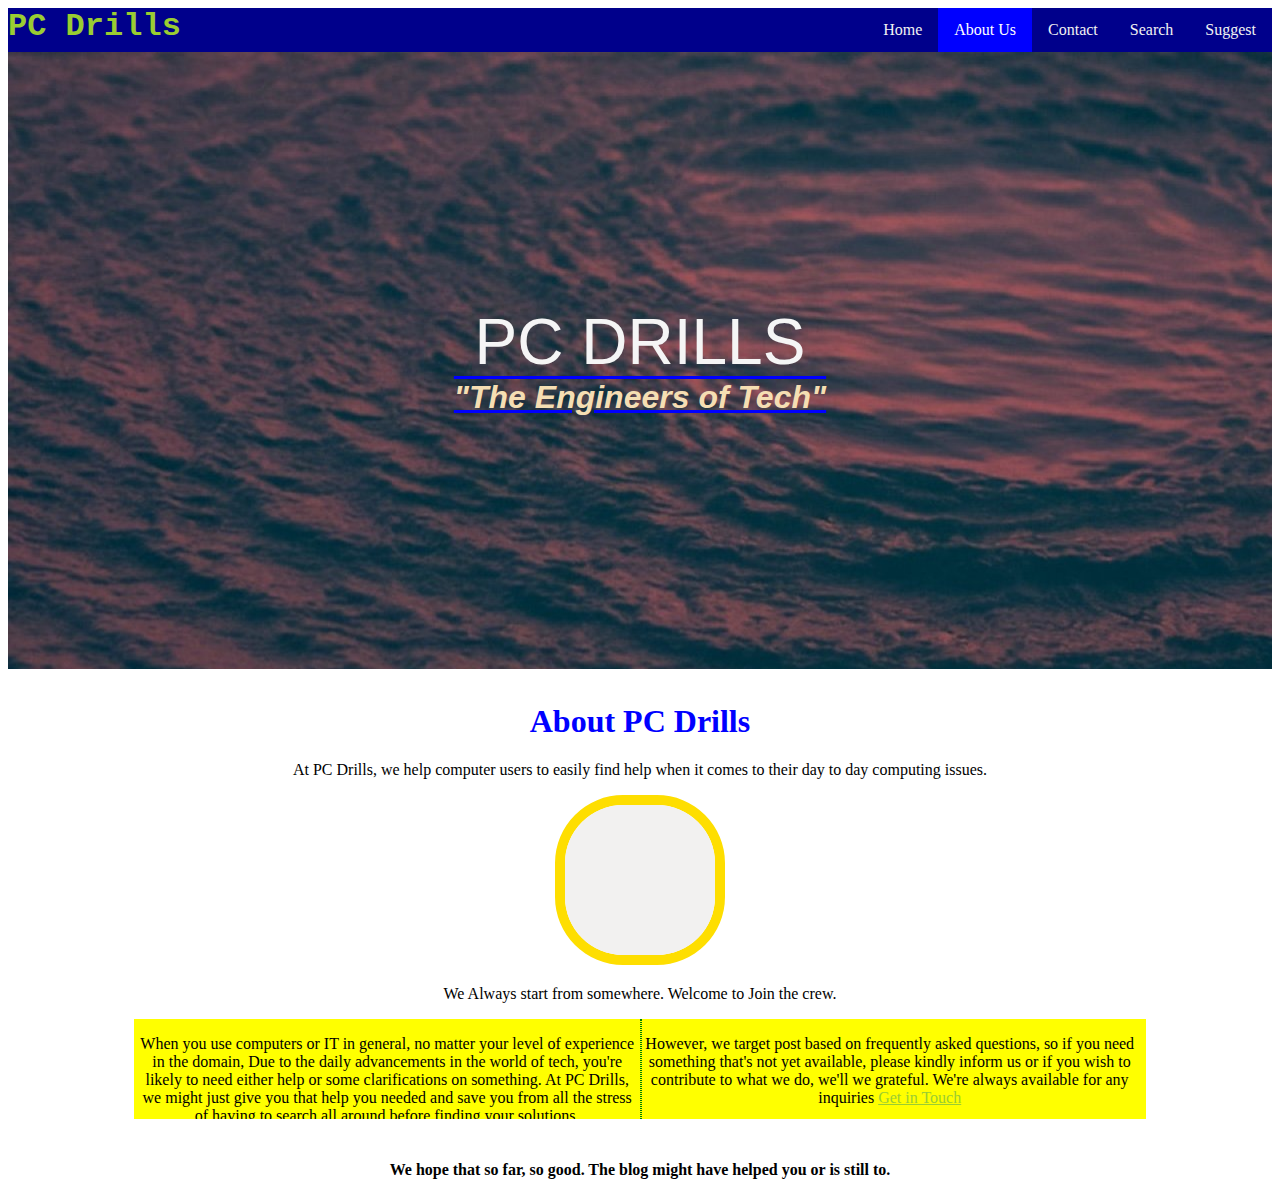
==== about.html @ 2363816a "Add files via upload" ====
<!DOCTYPE html>
<html lang="en">
<head>
    <meta charset="UTF-8">
    <meta http-equiv="X-UA-Compatible" content="IE=edge">
    <meta name="viewport" content="width=device-width, initial-scale=1.0">
    <title>Welcome To PC Drills</title>
    <link rel="stylesheet" href="./assets/css/topnav.css">
    <link rel="stylesheet" href="./assets/css/middlesection.css">
    <link rel="stylesheet" href="./assets/css/topsection.css">
</head>
<body>
    <div class="topnav">
        <span class="pcdrillsname">PC Drills</span>
        <div class="topnav-right">
            <a href="index.html">Home</a>
            <a class="active" href="about.html">About Us</a>
            <a href="contact.html">Contact</a>
            <a href="#search">Search</a>
            <a href="#Suggestions">Suggest</a>
        </div>
    </div>

    <div class="top-section">
        <span class="pcdrillst1">PC Drills</span> 
        <br/>
        <span class="theengineersoftech">"The Engineers of Tech"</span>
    </div>

    <div class="middle-section">
        <h1>About PC Drills</h1>
        <p>At PC Drills, we help computer users to easily find help when it comes to their day to day computing issues.</p>
            <div class="avatarandpic">
                <div class="profilepic">
                    <img src="./assets/img/myavartar.png" alt="my avartar">
                </div>
                <div class="welcomenote">
                    <blockquote>We Always start from somewhere. Welcome to Join the crew.</blockquote>
                </div>
            </div>
        <div class="fewwords">
            <div class="move-left"><p>When you use computers or IT in general, no matter your level of experience in the domain, Due to the daily advancements in the world of tech, you're likely to need either help or some clarifications on something. At PC Drills, we might just give you that help you needed and save you from all the stress of having to search all around before finding your solutions. </p></div>        
            <div class="move-right"> <p>However, we target post based on frequently asked questions, so if you need something that's not yet available, please kindly inform us or if you wish to contribute to what we do, we'll we grateful. We're always available for any inquiries <a href="mailto:pcdrillsofficial@gmail.com">Get in Touch</a></p> 
            <p>Nomatter your suggestions, we are happy to listen to them. Your own questions and suggestions might help someone else too.</p></div>
        </div>
        <h4>We hope that so far, so good. The blog might have helped you or is still to.</h4>
        
    </div>
</body>
</html>
---- assets/css/topnav.css ----
span.pcdrillsname{
    color: yellowgreen;
    font-weight: 900;
    font-size: xx-large;
    font-family: 'Courier New', Courier, monospace;
  }

  .topnav {
    /*overflow: hidden;*/
    overflow: auto;
    background-color: darkblue;
    /*background-color: #332;*/
  }
  
  .topnav a {
    float: left;
    color: #f1f2f2;
    text-align: center;
    padding: 13px 16px;
    text-decoration: none;
    font-size: 16px;
  }
  
  .topnav a:hover {
    background-color: lightblue;
    /*background-color: #ddd;*/
    color: black;
  }
  
  .topnav a.active {
    background-color: blue;
    color: white;
  }
  
  .topnav-right {
    float: right;
  }
---- assets/css/middlesection.css ----
.middle-section 
{
    padding-top: 1%;
    color: black;
    text-align: center;
    background-color: white;
    width: 80%;
    float: center;
    margin-left: 10%;
}
.middle-section a {
    color: yellowgreen;
}

span.email
{
    color: purple;
    background-color: seagreen;
}

.middle-section h1{
    color: blue;
}

.move-left
{   
    width: 50%;
    border-right: 1px dotted green;
    float: left;
    max-height: 100px;
    overflow: auto;
}
.move-right
{   
    overflow: auto;
    width: 49%;
    border-left: 1px dotted green;
    max-height: 100px;
}
h4
{
    padding-top: 2%;
}

.profilepic{
    margin: 1px;
}
.profilepic img
{
    /*border-radius: 10px solid green;
    background-image: url("../img/myavartar.png");*/
    height:150px;
    border: 10px solid #FEDE00; 
    border-radius: 40%;
}

.fewwords
{
    background-color: yellow;
}
---- assets/css/topsection.css ----
.top-section
{
    padding: 20%;
    margin: 0;
    background-repeat: no-repeat;
    background-size: auto;
    background-image: url("../img/img-5.jpg"); 
    text-align: center;
}
.pcdrillst1
{
    text-transform: uppercase;
    font-family: Arial, Helvetica, sans-serif;
    color: whitesmoke;
    font-size: 400%;
    
}
.theengineersoftech
{
    color: wheat;
    font-weight: bolder;
    font-size: 200%;
    font-style: italic;
    text-decoration-line: underline overline ;
    text-overflow: ellipsis;
    text-decoration-color: blue;
    font-family:'Franklin Gothic Medium', 'Arial Narrow', Arial, sans-serif;
}
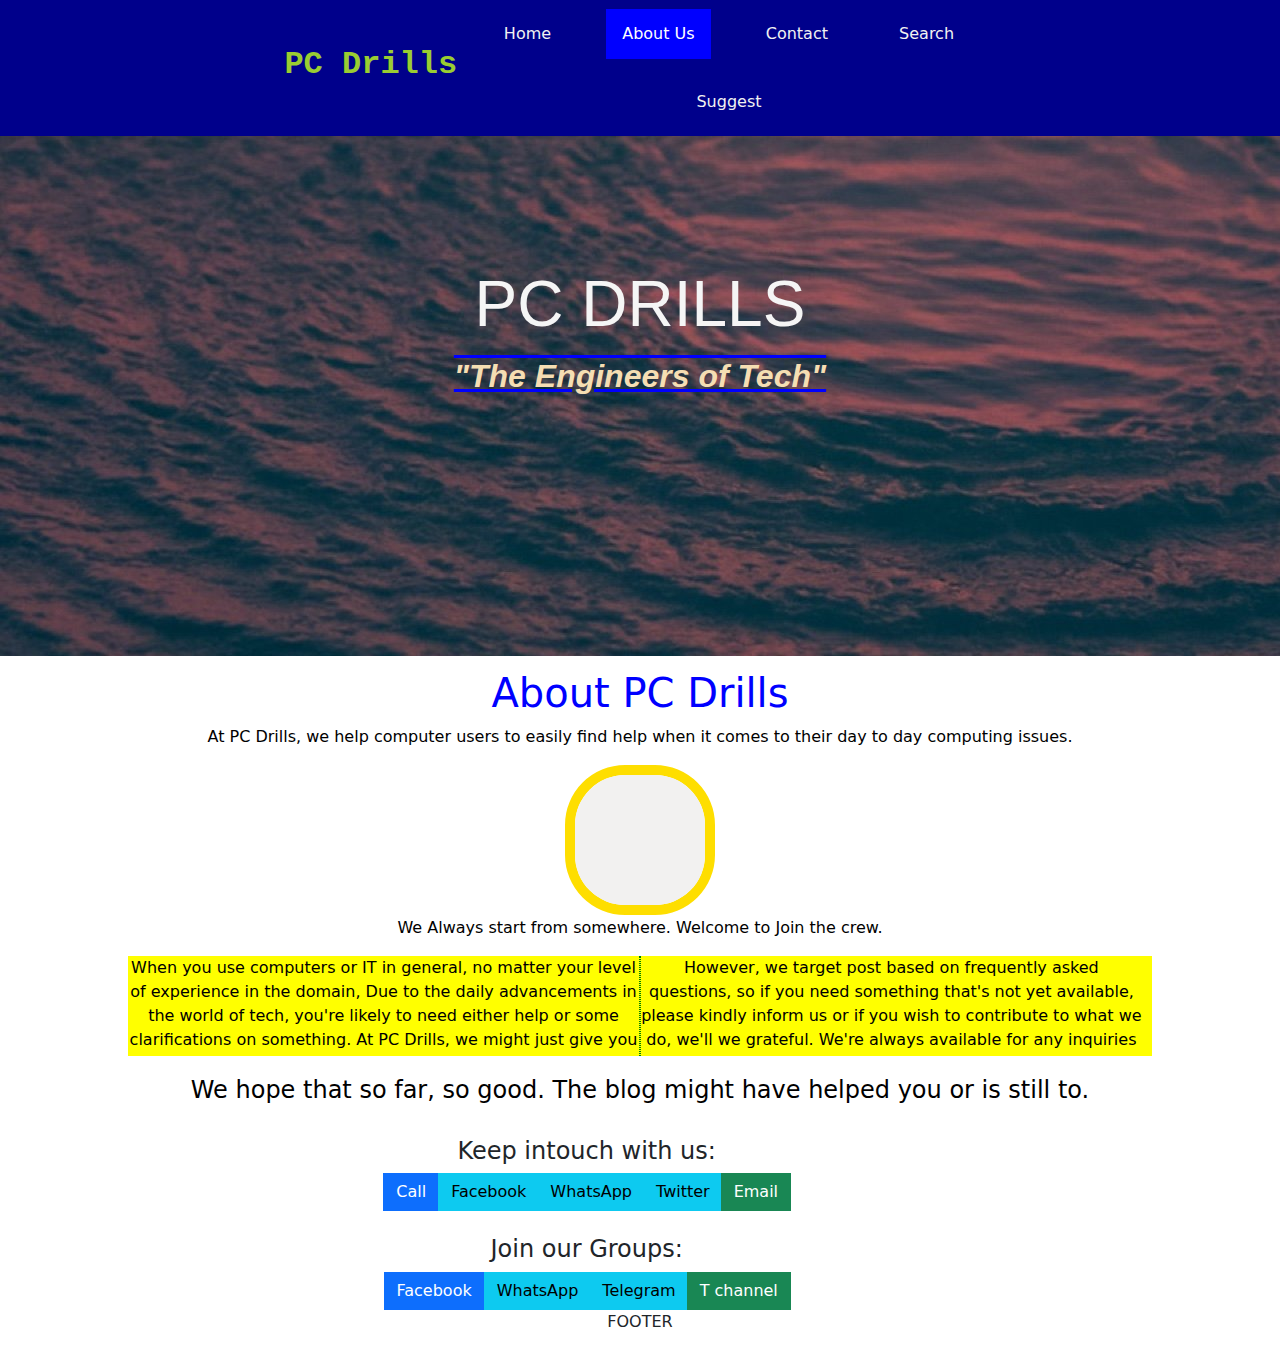
==== commit 40fea0b7: "Add files via upload" ====
--- a/about.html
+++ b/about.html
@@ -8,16 +8,61 @@
     <link rel="stylesheet" href="./assets/css/topnav.css">
     <link rel="stylesheet" href="./assets/css/middlesection.css">
     <link rel="stylesheet" href="./assets/css/topsection.css">
+    <link rel="stylesheet" href="./assets/css/footersection.css">
+    
+    <link rel="stylesheet" href="./assets/css1/topnav.css">
+    <link rel="stylesheet" href="./assets/css1/topsection.css">
+
+
+    <link rel="stylesheet" href="./assets/css/addemailStyle.css">
+    <link rel="stylesheet" href="./assets/css/bootstrap-grid.css">
+    <link rel="stylesheet" href="./assets/css/bootstrap-grid.min.css">
+    <link rel="stylesheet" href="./assets/css/bootstrap-grid.min.css.map">
+    <link rel="stylesheet" href="./assets/css/bootstrap-grid.rtl.css">
+    <link rel="stylesheet" href="./assets/css/bootstrap-grid.rtl.css.map">
+    <link rel="stylesheet" href="./assets/css/bootstrap-grid.rtl.min.css">
+    <link rel="stylesheet" href="./assets/css/bootstrap-grid.rtl.min.css.map">
+    <link rel="stylesheet" href="./assets/css/bootstrap-reboot.css">
+    <link rel="stylesheet" href="./assets/css/bootstrap-reboot.css.map">
+    <link rel="stylesheet" href="./assets/css/bootstrap-reboot.min.css">
+    <link rel="stylesheet" href="./assets/css/bootstrap-reboot.min.css.map">
+    <link rel="stylesheet" href="./assets/css/bootstrap-reboot.rtl.css">
+    <link rel="stylesheet" href="./assets/css/bootstrap-reboot.rtl.css.map">
+    <link rel="stylesheet" href="./assets/css/bootstrap-reboot.rtl.min.css">
+    <link rel="stylesheet" href="./assets/css/bootstrap-reboot.rtl.min.css.map">
+    <link rel="stylesheet" href="./assets/css/bootstrap-utilities.css">
+    <link rel="stylesheet" href="./assets/css/bootstrap-utilities.css.map">
+    <link rel="stylesheet" href="./assets/css/bootstrap-utilities.min.css">
+    <link rel="stylesheet" href="./assets/css/bootstrap-utilities.min.css.map">
+    <link rel="stylesheet" href="./assets/css/bootstrap-utilities.rtl.css">
+    <link rel="stylesheet" href="./assets/css/bootstrap-utilities.rtl.css.map">
+    <link rel="stylesheet" href="./assets/css/bootstrap-utilities.rtl.min.css">
+    <link rel="stylesheet" href="./assets/css/bootstrap-utilities.rtl.min.css.map">
+    <link rel="stylesheet" href="./assets/css/bootstrap.css">
+    <link rel="stylesheet" href="./assets/css/bootstrap.css.map">
+    <link rel="stylesheet" href="./assets/css/bootstrap.min.css">
+    <link rel="stylesheet" href="./assets/css/bootstrap.min.css.map">
+    <link rel="stylesheet" href="./assets/css/bootstrap.rtl.css">
+    <link rel="stylesheet" href="./assets/css/bootstrap.rtl.css.map">
+    <link rel="stylesheet" href="./assets/css/bootstrap.rtl.min.css">
+    <link rel="stylesheet" href="./assets/css/bootstrap.rtl.min.css.map">
+
 </head>
 <body>
+
     <div class="topnav">
         <span class="pcdrillsname">PC Drills</span>
-        <div class="topnav-right">
-            <a href="index.html">Home</a>
-            <a class="active" href="about.html">About Us</a>
-            <a href="contact.html">Contact</a>
-            <a href="#search">Search</a>
-            <a href="#Suggestions">Suggest</a>
+
+        <div class="btn-group col-md-5">            
+            <div class="btn-toolbar" role="toolbar">
+                <div class=" btn-group-lg topnav-right" role="group">
+                    <button class="btn btn-link"><a href="index.html">Home</a></button>
+                    <button class="btn btn-link"><a class="active" href="#about">About Us</a></button>
+                    <button class="btn btn-link"><a href="contact.html">Contact</a></button>
+                    <button class="btn btn-link"><a href="#search">Search</a></button>
+                    <button class="btn btn-link"><a href="#Suggestions">Suggest</a></button>
+                </div>
+            </div>
         </div>
     </div>
 
@@ -46,5 +91,33 @@
         <h4>We hope that so far, so good. The blog might have helped you or is still to.</h4>
         
     </div>
+
+    
+    <div class="col-xs-12 col-sm-11 col-sm-offset-1">
+        <h4>Keep intouch with us:</h4>
+        <div class="btn-group" role="group" aria-label="...">
+            
+            <a type="button" class="btn btn-primary" href="tel:+237690782562"> <i class="fa fa-phone"></i>Call</a>
+            <a type="button" class="btn btn-info" href="facebook.com/pcdrillsofficial"><i class="fa fa-facebook"></i> Facebook</a>
+            <a type="button" class="btn btn-info" ><i class="fa fa-whatsapp"></i> WhatsApp</a>
+            <a type="button" class="btn btn-info" href="twitter.com/pc_drills"><i class="fa fa-facebook"></i> Twitter</a>
+            <a type="button" class="btn btn-success" href="mailto:pcdrillsoffficial@gmail.com"><i class="fa fa-envelope-o"></i> Email</a>
+            
+        </div>
+    </div>
+    <div class="col-xs-12 col-sm-11 col-sm-offset-1">
+        <h4>Join our Groups:</h4>
+        <div class="btn-group" role="group" aria-label="...">
+            <a type="button" class="btn btn-primary" href="facebook.com/groups/computerproblemshandler"><i class="fa fa-facebook"></i> Facebook</a>
+            <a type="button" class="btn btn-info" href="https://chat.whatsapp.com/I9URL6DqJhzK5LNboOl4oW"><i class="fa fa-whatsapp"></i> WhatsApp</a>
+            <a type="button" class="btn btn-info" href="https://t.me/joinchat/VYuiAZ41hekTFKJj"><i class="fa fa-facebook"></i> Telegram</a>
+            <a type="button" class="btn btn-success" href="t.me/pcdrills"><i class="fa fa-envelope-o"></i> T channel</a>
+            
+        </div>
+    </div>
+    <div class="footer">
+        
+        <p>FOOTER</p>
+    </div>
 </body>
 </html>--- a/assets/css1/topnav.css
+++ b/assets/css1/topnav.css
@@ -0,0 +1,40 @@
+  
+  span.pcdrillsname{
+    color: yellowgreen;
+    font-weight: 900;
+    font-size: xx-large;
+    font-family: 'Courier New', Courier, monospace;
+  }
+
+  .topnav {
+    /*overflow: hidden;*/
+    left: 0;
+    top: 0;
+    width: 100%;
+    background-color: darkblue;
+    position: fixed;
+  }
+  
+  .topnav a {
+    float: left;
+    color: #f1f2f2;
+    text-align: center;
+    text-decoration: none;
+    font-size: 16px;
+  }
+  
+  .topnav a:hover {
+    background-color: lightblue;
+    /*background-color: #ddd;*/
+    color: black;
+  }
+  
+  .topnav a.active {
+    background-color: blue;
+    color: white;
+  }
+  
+  .topnav-right {
+    float: right;
+  }
+
--- a/assets/css1/topsection.css
+++ b/assets/css1/topsection.css
@@ -0,0 +1,29 @@
+
+.top-section
+{
+    padding: 20%;
+    margin: 0;
+    background-repeat: no-repeat;
+    background-size: auto;
+    background-image: url("../img/img-5.jpg"); 
+    text-align: center;
+}
+.pcdrillst1
+{
+    text-transform: uppercase;
+    font-family: Arial, Helvetica, sans-serif;
+    color: whitesmoke;
+    font-size: 400%;
+    
+}
+.theengineersoftech
+{
+    color: wheat;
+    font-weight: bolder;
+    font-size: 200%;
+    font-style: italic;
+    text-decoration-line: underline overline ;
+    text-overflow: ellipsis;
+    text-decoration-color: blue;
+    font-family:'Franklin Gothic Medium', 'Arial Narrow', Arial, sans-serif;
+}--- a/assets/css/addemailStyle.css
+++ b/assets/css/addemailStyle.css
@@ -0,0 +1,4 @@
+body
+{
+    text-align: center;
+}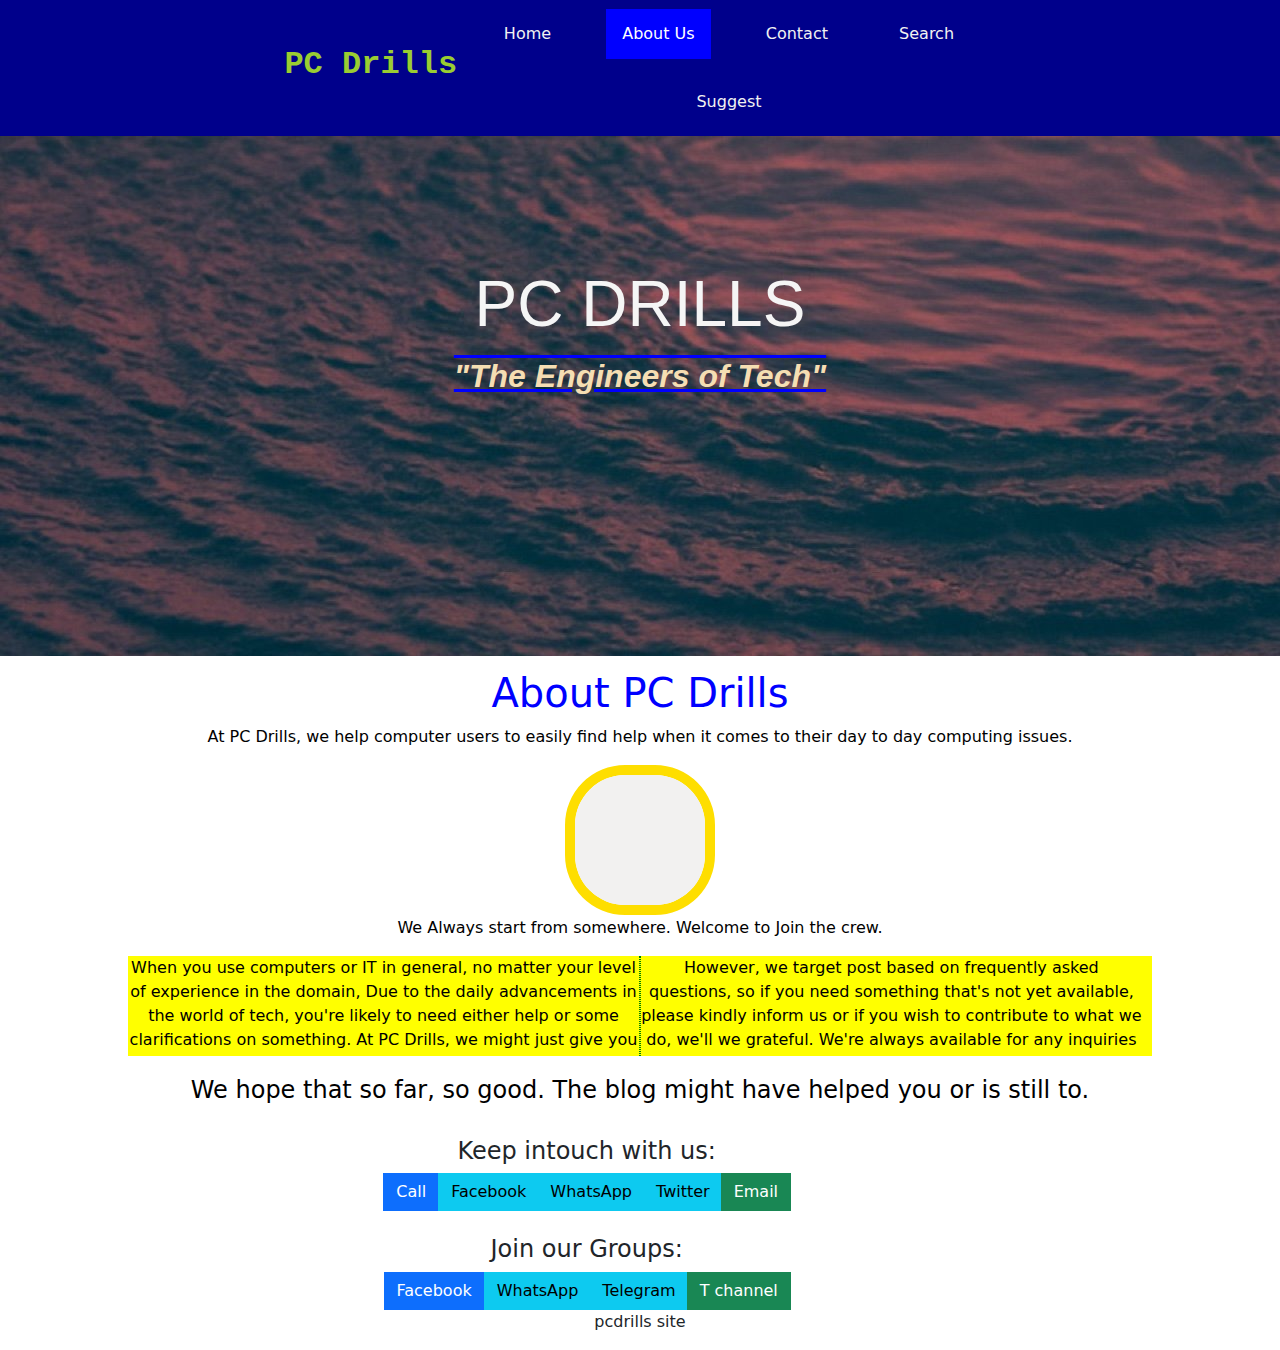
==== commit 43d171d1: "Add files via upload" ====
--- a/about.html
+++ b/about.html
@@ -12,6 +12,7 @@
     
     <link rel="stylesheet" href="./assets/css1/topnav.css">
     <link rel="stylesheet" href="./assets/css1/topsection.css">
+    <link rel="stylesheet" href="./assets/css1/profilepic.css">
 
 
     <link rel="stylesheet" href="./assets/css/addemailStyle.css">
@@ -93,7 +94,7 @@
     </div>
 
     
-    <div class="col-xs-12 col-sm-11 col-sm-offset-1">
+    <div class="co<p>FOOTER</p>l-xs-12 col-sm-11 col-sm-offset-1">
         <h4>Keep intouch with us:</h4>
         <div class="btn-group" role="group" aria-label="...">
             
@@ -117,7 +118,7 @@
     </div>
     <div class="footer">
         
-        <p>FOOTER</p>
+        <p>pcdrills site</p>
     </div>
 </body>
 </html>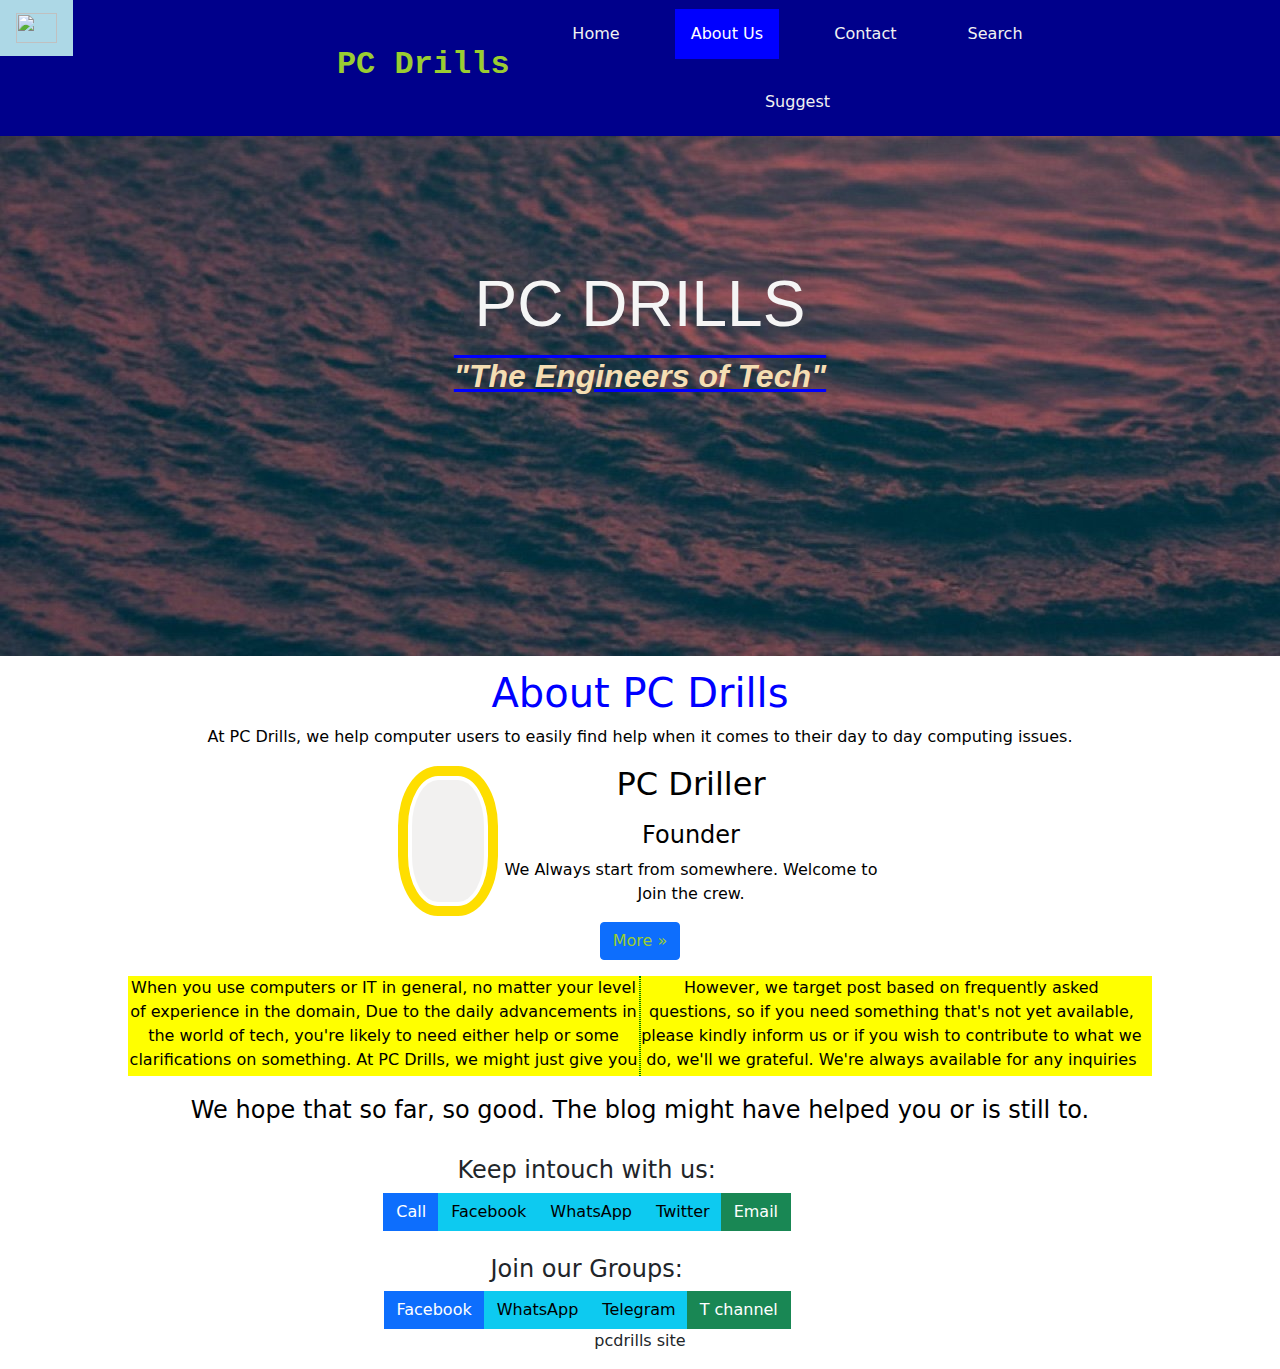
==== commit 1db3e7d8: "Add files via upload" ====
--- a/about.html
+++ b/about.html
@@ -52,8 +52,17 @@
 <body>
 
     <div class="topnav">
-        <span class="pcdrillsname">PC Drills</span>
-
+        <span class="navbar-brand">
+            <a href="#">
+                <img src="./assets/img/logo.png" alt="" height="30" width="41" class="img-responsive">
+            </a>
+        </span>
+        <span class="navbar-brand pcdrillsname">PC Drills</span>
+        
+      <!-- <div 
+            class="col-xs-12 col-sm-2">
+            <img src="./assets/img/myavartar.png" class="img-responsive">
+        </div>--> 
         <div class="btn-group col-md-5">            
             <div class="btn-toolbar" role="toolbar">
                 <div class=" btn-group-lg topnav-right" role="group">
@@ -76,14 +85,35 @@
     <div class="middle-section">
         <h1>About PC Drills</h1>
         <p>At PC Drills, we help computer users to easily find help when it comes to their day to day computing issues.</p>
-            <div class="avatarandpic">
+        <!--    
+        <div class="avatarandpic">
                 <div class="profilepic">
                     <img src="./assets/img/myavartar.png" alt="my avartar">
                 </div>
-                <div class="welcomenote">
-                    <blockquote>We Always start from somewhere. Welcome to Join the crew.</blockquote>
+            </div>
+        -->
+            <div style="display: inline-block;">
+                <div class="media">
+                    <span style="float: left; padding: 0px;">
+                    <div class="media-left media-middle profilepic">
+                        <a href="#">
+                            <img src="./assets/img/myavartar.png" width="100" alt="creator" class="media-object img-thumbnail">
+                        </a>
+                    </div>
+                    </span>
+                    <span">
+                    <div class="media-body">
+                        <h2 class="media-heading media-right"> PC Driller </h2>
+                        <h4>Founder</h4>
+                            <p>We Always start from somewhere. Welcome to Join the crew.</p>
+                            <p><a href="#" class="btn btn-primary btn-xs">More &raquo;</a></p>
+                    </div>
+                </span>
+                    
                 </div>
+                
             </div>
+
         <div class="fewwords">
             <div class="move-left"><p>When you use computers or IT in general, no matter your level of experience in the domain, Due to the daily advancements in the world of tech, you're likely to need either help or some clarifications on something. At PC Drills, we might just give you that help you needed and save you from all the stress of having to search all around before finding your solutions. </p></div>        
             <div class="move-right"> <p>However, we target post based on frequently asked questions, so if you need something that's not yet available, please kindly inform us or if you wish to contribute to what we do, we'll we grateful. We're always available for any inquiries <a href="mailto:pcdrillsofficial@gmail.com">Get in Touch</a></p> 
--- a/assets/css1/topnav.css
+++ b/assets/css1/topnav.css
@@ -12,7 +12,7 @@
     top: 0;
     width: 100%;
     background-color: darkblue;
-    position: fixed;
+    position: absolute;
   }
   
   .topnav a {
@@ -25,16 +25,9 @@
   
   .topnav a:hover {
     background-color: lightblue;
-    /*background-color: #ddd;*/
-    color: black;
   }
   
   .topnav a.active {
     background-color: blue;
     color: white;
   }
-  
-  .topnav-right {
-    float: right;
-  }
-
--- a/assets/css1/topsection.css
+++ b/assets/css1/topsection.css
@@ -5,6 +5,7 @@
     margin: 0;
     background-repeat: no-repeat;
     background-size: auto;
+    position: static;
     background-image: url("../img/img-5.jpg"); 
     text-align: center;
 }
--- a/assets/css1/profilepic.css
+++ b/assets/css1/profilepic.css
@@ -0,0 +1,8 @@
+.profilepic img
+{
+    /*border-radius: 10px solid green;
+    background-image: url("../img/myavartar.png");*/
+    height:150px;
+    border: 10px solid #FEDE00; 
+    border-radius: 40%;
+}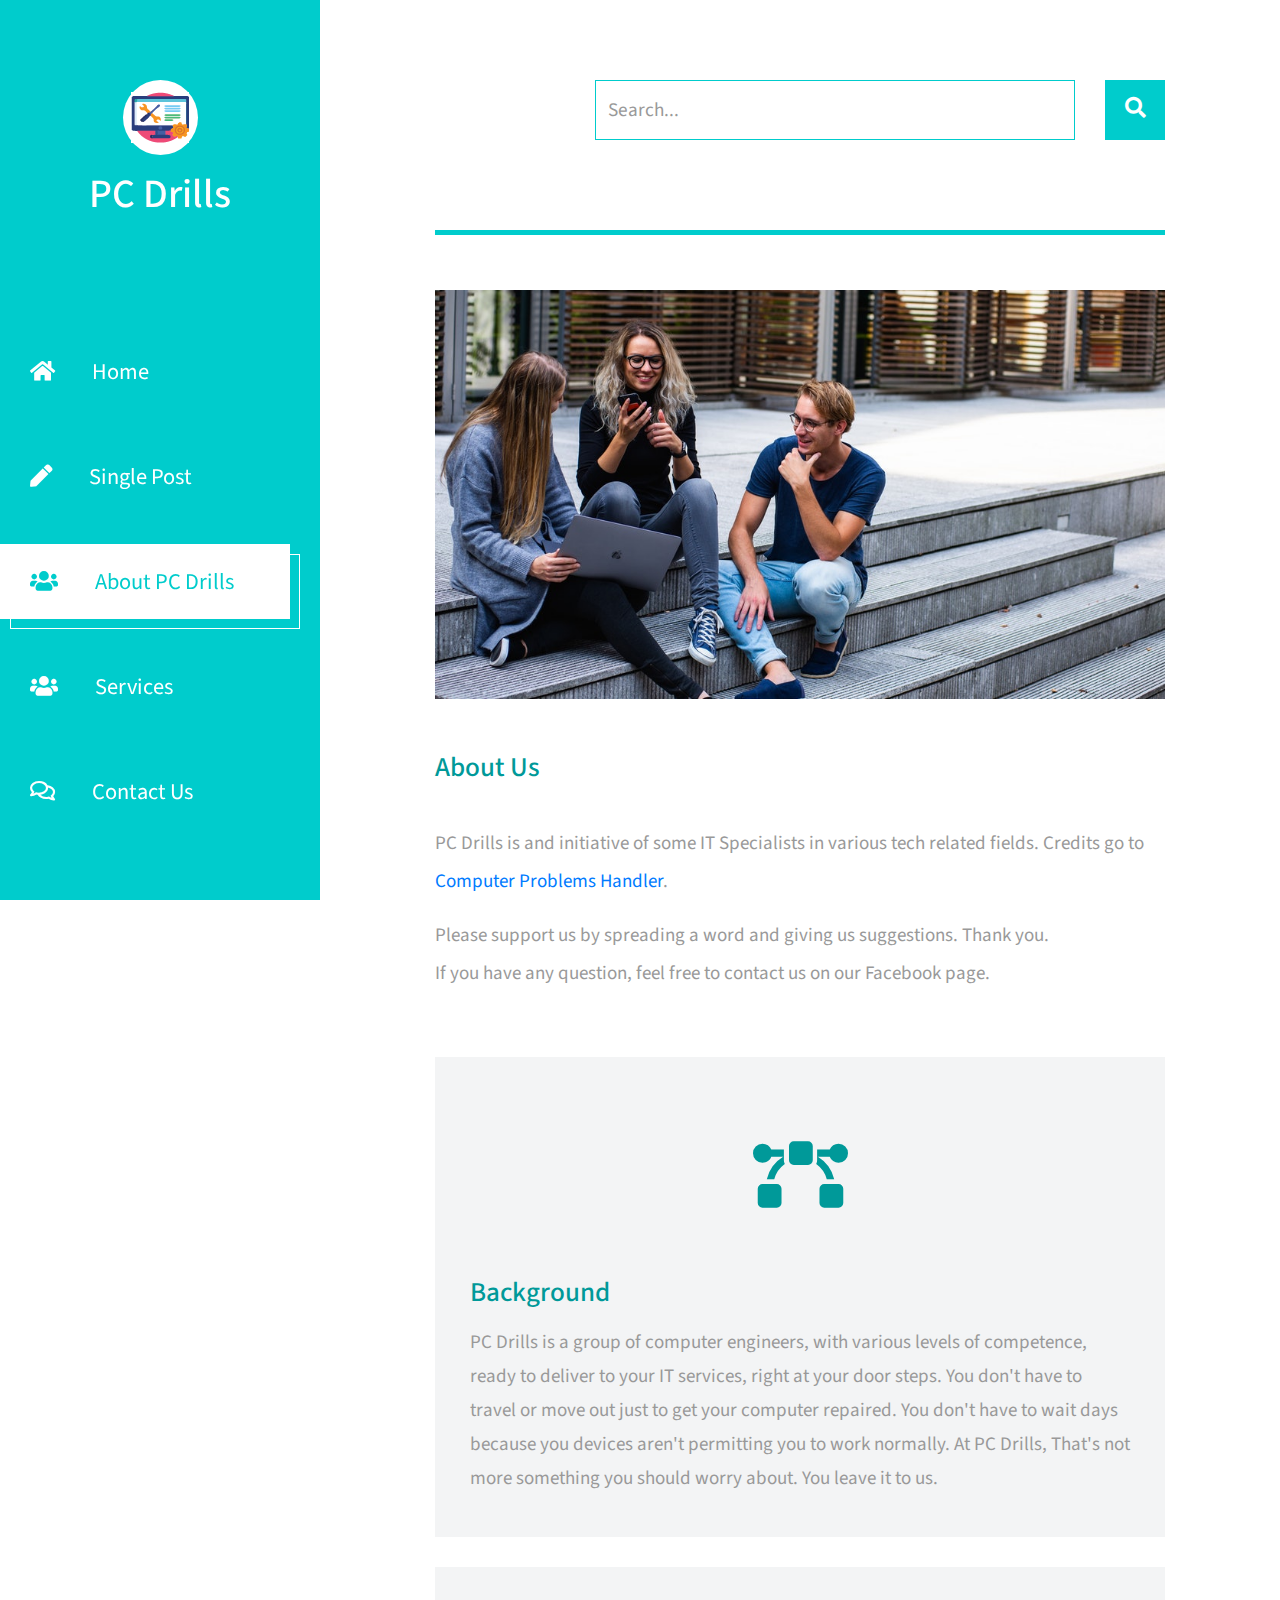
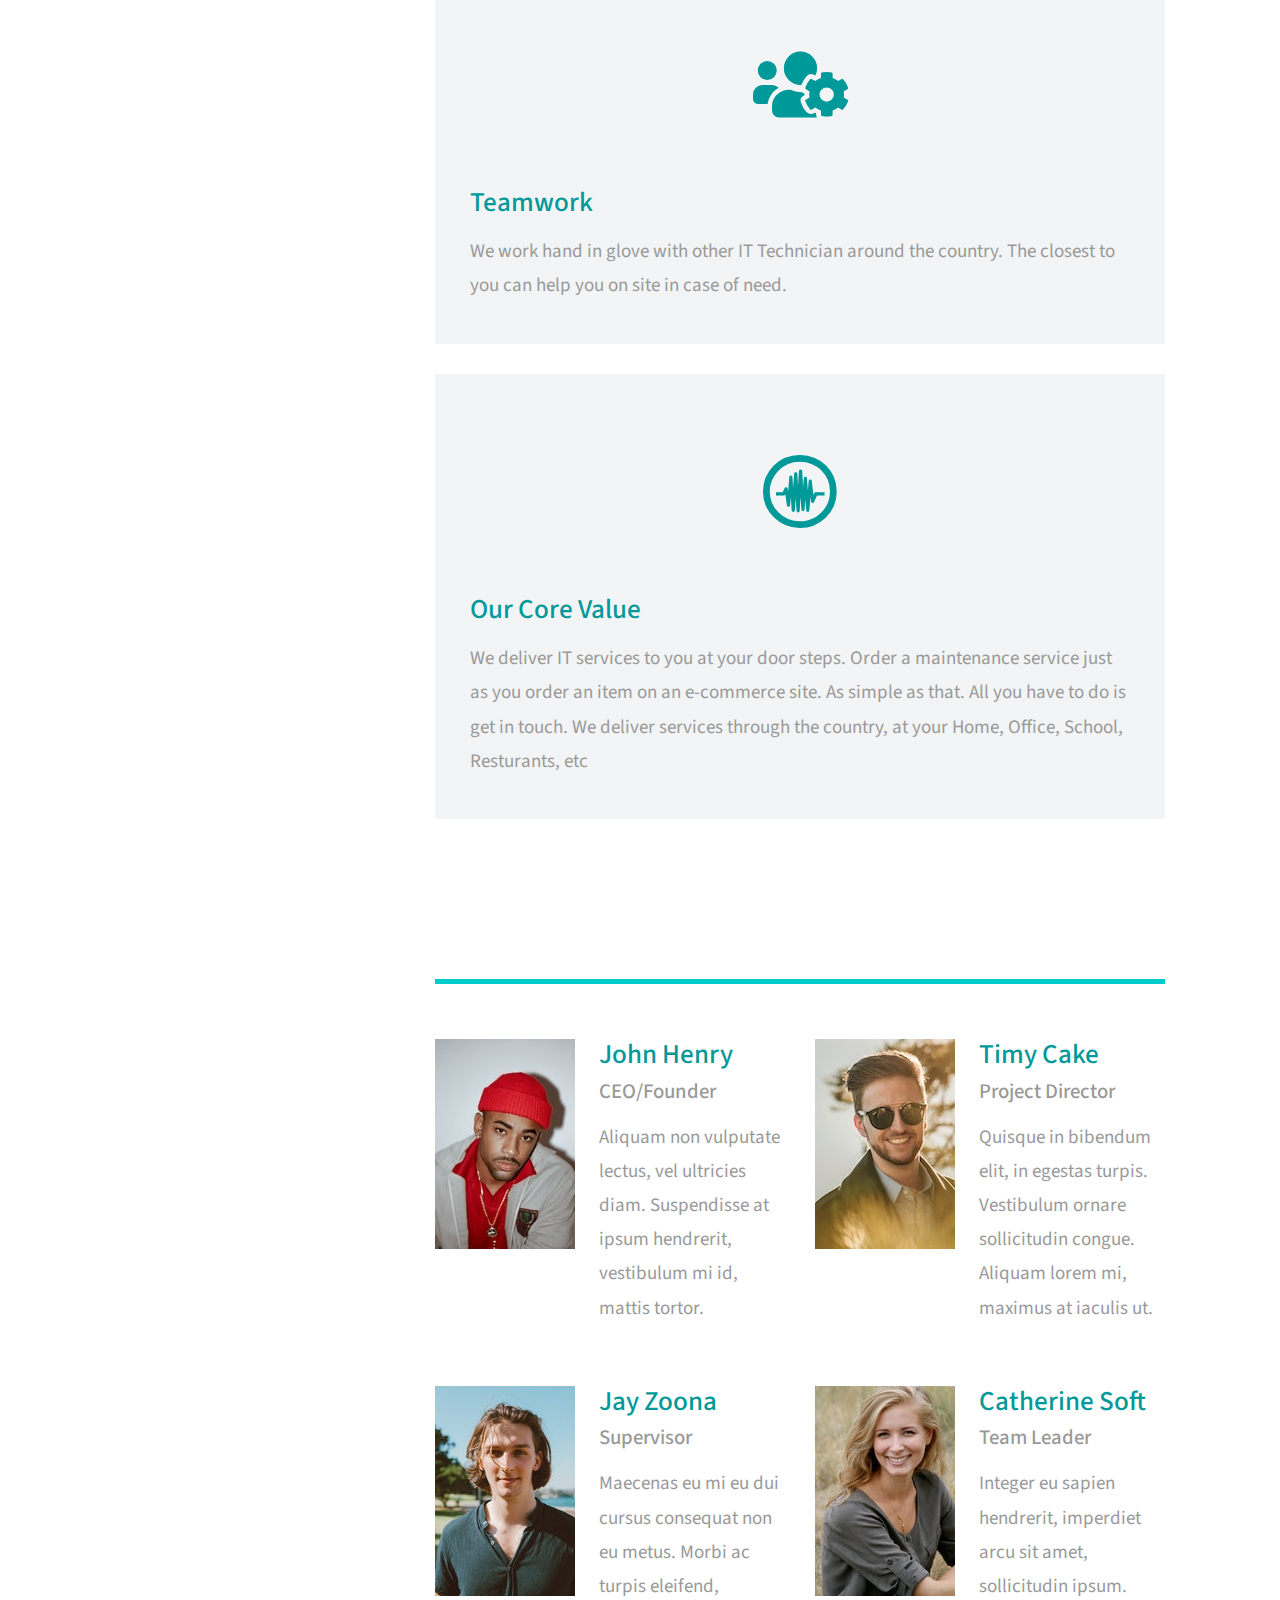
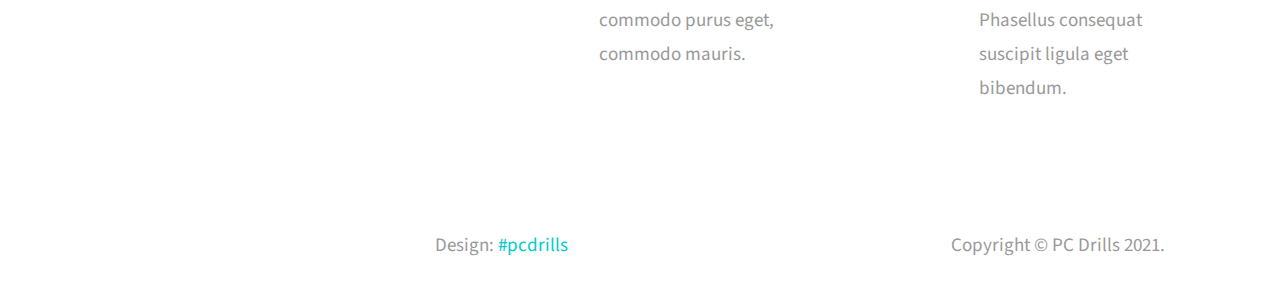
==== commit 0924172f: "Add files via upload" ====
--- a/about.html
+++ b/about.html
@@ -1,154 +1,219 @@
-<!DOCTYPE html>
-<html lang="en">
-<head>
-    <meta charset="UTF-8">
-    <meta http-equiv="X-UA-Compatible" content="IE=edge">
-    <meta name="viewport" content="width=device-width, initial-scale=1.0">
-    <title>Welcome To PC Drills</title>
-    <link rel="stylesheet" href="./assets/css/topnav.css">
-    <link rel="stylesheet" href="./assets/css/middlesection.css">
-    <link rel="stylesheet" href="./assets/css/topsection.css">
-    <link rel="stylesheet" href="./assets/css/footersection.css">
-    
-    <link rel="stylesheet" href="./assets/css1/topnav.css">
-    <link rel="stylesheet" href="./assets/css1/topsection.css">
-    <link rel="stylesheet" href="./assets/css1/profilepic.css">
-
-
-    <link rel="stylesheet" href="./assets/css/addemailStyle.css">
-    <link rel="stylesheet" href="./assets/css/bootstrap-grid.css">
-    <link rel="stylesheet" href="./assets/css/bootstrap-grid.min.css">
-    <link rel="stylesheet" href="./assets/css/bootstrap-grid.min.css.map">
-    <link rel="stylesheet" href="./assets/css/bootstrap-grid.rtl.css">
-    <link rel="stylesheet" href="./assets/css/bootstrap-grid.rtl.css.map">
-    <link rel="stylesheet" href="./assets/css/bootstrap-grid.rtl.min.css">
-    <link rel="stylesheet" href="./assets/css/bootstrap-grid.rtl.min.css.map">
-    <link rel="stylesheet" href="./assets/css/bootstrap-reboot.css">
-    <link rel="stylesheet" href="./assets/css/bootstrap-reboot.css.map">
-    <link rel="stylesheet" href="./assets/css/bootstrap-reboot.min.css">
-    <link rel="stylesheet" href="./assets/css/bootstrap-reboot.min.css.map">
-    <link rel="stylesheet" href="./assets/css/bootstrap-reboot.rtl.css">
-    <link rel="stylesheet" href="./assets/css/bootstrap-reboot.rtl.css.map">
-    <link rel="stylesheet" href="./assets/css/bootstrap-reboot.rtl.min.css">
-    <link rel="stylesheet" href="./assets/css/bootstrap-reboot.rtl.min.css.map">
-    <link rel="stylesheet" href="./assets/css/bootstrap-utilities.css">
-    <link rel="stylesheet" href="./assets/css/bootstrap-utilities.css.map">
-    <link rel="stylesheet" href="./assets/css/bootstrap-utilities.min.css">
-    <link rel="stylesheet" href="./assets/css/bootstrap-utilities.min.css.map">
-    <link rel="stylesheet" href="./assets/css/bootstrap-utilities.rtl.css">
-    <link rel="stylesheet" href="./assets/css/bootstrap-utilities.rtl.css.map">
-    <link rel="stylesheet" href="./assets/css/bootstrap-utilities.rtl.min.css">
-    <link rel="stylesheet" href="./assets/css/bootstrap-utilities.rtl.min.css.map">
-    <link rel="stylesheet" href="./assets/css/bootstrap.css">
-    <link rel="stylesheet" href="./assets/css/bootstrap.css.map">
-    <link rel="stylesheet" href="./assets/css/bootstrap.min.css">
-    <link rel="stylesheet" href="./assets/css/bootstrap.min.css.map">
-    <link rel="stylesheet" href="./assets/css/bootstrap.rtl.css">
-    <link rel="stylesheet" href="./assets/css/bootstrap.rtl.css.map">
-    <link rel="stylesheet" href="./assets/css/bootstrap.rtl.min.css">
-    <link rel="stylesheet" href="./assets/css/bootstrap.rtl.min.css.map">
-
-</head>
-<body>
-
-    <div class="topnav">
-        <span class="navbar-brand">
-            <a href="#">
-                <img src="./assets/img/logo.png" alt="" height="30" width="41" class="img-responsive">
-            </a>
-        </span>
-        <span class="navbar-brand pcdrillsname">PC Drills</span>
-        
-      <!-- <div 
-            class="col-xs-12 col-sm-2">
-            <img src="./assets/img/myavartar.png" class="img-responsive">
-        </div>--> 
-        <div class="btn-group col-md-5">            
-            <div class="btn-toolbar" role="toolbar">
-                <div class=" btn-group-lg topnav-right" role="group">
-                    <button class="btn btn-link"><a href="index.html">Home</a></button>
-                    <button class="btn btn-link"><a class="active" href="#about">About Us</a></button>
-                    <button class="btn btn-link"><a href="contact.html">Contact</a></button>
-                    <button class="btn btn-link"><a href="#search">Search</a></button>
-                    <button class="btn btn-link"><a href="#Suggestions">Suggest</a></button>
-                </div>
-            </div>
-        </div>
-    </div>
-
-    <div class="top-section">
-        <span class="pcdrillst1">PC Drills</span> 
-        <br/>
-        <span class="theengineersoftech">"The Engineers of Tech"</span>
-    </div>
-
-    <div class="middle-section">
-        <h1>About PC Drills</h1>
-        <p>At PC Drills, we help computer users to easily find help when it comes to their day to day computing issues.</p>
-        <!--    
-        <div class="avatarandpic">
-                <div class="profilepic">
-                    <img src="./assets/img/myavartar.png" alt="my avartar">
-                </div>
-            </div>
-        -->
-            <div style="display: inline-block;">
-                <div class="media">
-                    <span style="float: left; padding: 0px;">
-                    <div class="media-left media-middle profilepic">
-                        <a href="#">
-                            <img src="./assets/img/myavartar.png" width="100" alt="creator" class="media-object img-thumbnail">
-                        </a>
-                    </div>
-                    </span>
-                    <span">
-                    <div class="media-body">
-                        <h2 class="media-heading media-right"> PC Driller </h2>
-                        <h4>Founder</h4>
-                            <p>We Always start from somewhere. Welcome to Join the crew.</p>
-                            <p><a href="#" class="btn btn-primary btn-xs">More &raquo;</a></p>
-                    </div>
-                </span>
-                    
-                </div>
-                
-            </div>
-
-        <div class="fewwords">
-            <div class="move-left"><p>When you use computers or IT in general, no matter your level of experience in the domain, Due to the daily advancements in the world of tech, you're likely to need either help or some clarifications on something. At PC Drills, we might just give you that help you needed and save you from all the stress of having to search all around before finding your solutions. </p></div>        
-            <div class="move-right"> <p>However, we target post based on frequently asked questions, so if you need something that's not yet available, please kindly inform us or if you wish to contribute to what we do, we'll we grateful. We're always available for any inquiries <a href="mailto:pcdrillsofficial@gmail.com">Get in Touch</a></p> 
-            <p>Nomatter your suggestions, we are happy to listen to them. Your own questions and suggestions might help someone else too.</p></div>
-        </div>
-        <h4>We hope that so far, so good. The blog might have helped you or is still to.</h4>
-        
-    </div>
-
-    
-    <div class="co<p>FOOTER</p>l-xs-12 col-sm-11 col-sm-offset-1">
-        <h4>Keep intouch with us:</h4>
-        <div class="btn-group" role="group" aria-label="...">
-            
-            <a type="button" class="btn btn-primary" href="tel:+237690782562"> <i class="fa fa-phone"></i>Call</a>
-            <a type="button" class="btn btn-info" href="facebook.com/pcdrillsofficial"><i class="fa fa-facebook"></i> Facebook</a>
-            <a type="button" class="btn btn-info" ><i class="fa fa-whatsapp"></i> WhatsApp</a>
-            <a type="button" class="btn btn-info" href="twitter.com/pc_drills"><i class="fa fa-facebook"></i> Twitter</a>
-            <a type="button" class="btn btn-success" href="mailto:pcdrillsoffficial@gmail.com"><i class="fa fa-envelope-o"></i> Email</a>
-            
-        </div>
-    </div>
-    <div class="col-xs-12 col-sm-11 col-sm-offset-1">
-        <h4>Join our Groups:</h4>
-        <div class="btn-group" role="group" aria-label="...">
-            <a type="button" class="btn btn-primary" href="facebook.com/groups/computerproblemshandler"><i class="fa fa-facebook"></i> Facebook</a>
-            <a type="button" class="btn btn-info" href="https://chat.whatsapp.com/I9URL6DqJhzK5LNboOl4oW"><i class="fa fa-whatsapp"></i> WhatsApp</a>
-            <a type="button" class="btn btn-info" href="https://t.me/joinchat/VYuiAZ41hekTFKJj"><i class="fa fa-facebook"></i> Telegram</a>
-            <a type="button" class="btn btn-success" href="t.me/pcdrills"><i class="fa fa-envelope-o"></i> T channel</a>
-            
-        </div>
-    </div>
-    <div class="footer">
-        
-        <p>pcdrills site</p>
-    </div>
-</body>
+<!DOCTYPE html>
+<html lang="en">
+<head>
+	<meta charset="UTF-8">
+	<meta name="viewport" content="width=device-width, initial-scale=1.0">
+	<title>PC Drills</title>
+	<link rel="stylesheet" href="fontawesome/css/all.min.css"> <!-- https://fontawesome.com/ -->
+	<link href="https://fonts.googleapis.com/css2?family=Source+Sans+Pro&display=swap" rel="stylesheet"> <!-- https://fonts.google.com/ -->
+    <link href="css/bootstrap.min.css" rel="stylesheet">
+    <link href="css/templatemo-xtra-blog.css" rel="stylesheet">
+
+</head>
+<body>
+	<header class="tm-header" id="tm-header">
+        <div class="tm-header-wrapper">
+            <button class="navbar-toggler" type="button" aria-label="Toggle navigation">
+                <i class="fas fa-bars"></i>
+            </button>
+            <div class="tm-site-header">
+                <div class="mb-3 mx-auto tm-site-logo"><img src="./img/logo.png" alt=""></div>            
+                <h1 class="text-center">PC Drills</h1>
+            </div>
+            <nav class="tm-nav" id="tm-nav">            
+                <ul>
+                    <li class="tm-nav-item"><a href="index.html" class="tm-nav-link">
+                        <i class="fas fa-home"></i>
+                        Home
+                    </a></li>
+                    <li class="tm-nav-item"><a href="post.html" class="tm-nav-link">
+                        <i class="fas fa-pen"></i>
+                        Single Post
+                    </a></li>
+                    <li class="tm-nav-item active"><a href="about.html" class="tm-nav-link">
+                        <i class="fas fa-users"></i>
+                        About PC Drills
+                    </a></li>
+                    <li class="tm-nav-item"><a href="services.html" class="tm-nav-link">
+                        <i class="fas fa-users"></i>
+                        Services
+                    </a></li>
+                    <li class="tm-nav-item"><a href="contact.html" class="tm-nav-link">
+                        <i class="far fa-comments"></i>
+                        Contact Us
+                    </a></li>
+                </ul>
+            </nav>
+            <div class="tm-mb-65">
+                <a href="https://facebook.com/pcdrillsofficial" class="tm-social-link">
+                    <i class="fab fa-facebook tm-social-icon"></i>
+                </a>
+                <a href="https://twitter.com/pc_drills" class="tm-social-link">
+                    <i class="fab fa-twitter tm-social-icon"></i>
+                </a>
+                <a href="https://t.me/pcdrills" class="tm-social-link">
+                    <i class="fab fa-telegram tm-social-icon"></i>
+                </a>
+                <a href="https://youtube.com/c/pcdrills" class="tm-social-link">
+                    <i class="fab fa-youtube tm-social-icon"></i>
+                </a>
+                <a href="https://wa.me/237690782562" class="tm-social-link"> 
+                    <i class="fab fa-whatsapp tm-social-icon"></i>
+                </a>
+                <a href="mailto:pcdrillsofficial@gmail.com" class="tm-social-link"> 
+                    <i class="fa fa-envelope tm-social-icon"></i>
+                </a>
+            </div>
+            <p class="tm-mb-80 pr-5 text-white">
+               <i>PC Drills</i>  is a site where you find help on handling your computer related issues with tips from experts. 
+               Here, you solve issues the easier way.
+            </p>
+            <p>@pcdrills</p>
+        </div>
+    </header>
+    <div class="container-fluid">
+        <main class="tm-main">
+            <!-- Search form -->
+            <div class="row tm-row">
+                <div class="col-12">
+                    <form method="GET" class="form-inline tm-mb-80 tm-search-form">                
+                        <input class="form-control tm-search-input" name="query" type="text" placeholder="Search..." aria-label="Search">
+                        <button class="tm-search-button" type="submit">
+                            <i class="fas fa-search tm-search-icon" aria-hidden="true"></i>
+                        </button>                                
+                    </form>
+                </div>                
+            </div>            
+            <div class="row tm-row tm-mb-45">
+                <div class="col-12">
+                    <hr class="tm-hr-primary tm-mb-55">
+                    <img src="img/about-01.jpg" alt="Image" class="img-fluid">
+                </div>
+            </div>
+            <div class="row tm-row tm-mb-40">
+                <div class="col-12">                    
+                    <div class="mb-4">
+                        <h2 class="pt-2 tm-mb-40 tm-color-primary tm-post-title">About Us</h2>
+                        <p>
+                            PC Drills is and initiative of some IT Specialists in various tech related fields. Credits go to <a href="https://www.facebook.com/groups/computerproblemshandler"> Computer Problems Handler</a>. 
+                        </p>
+                        <p> 
+                            Please support us by spreading a word and giving us suggestions. Thank you. <br/>If you have any question, feel free to contact us on our Facebook page. 
+                        </p>                            
+                    </div>                    
+                </div>
+            </div>
+            <div class="row tm-row tm-mb-120">
+                <div class="col-lg-4 tm-about-col">
+                    <div class="tm-bg-gray tm-about-pad">
+                        <div class="text-center tm-mt-40 tm-mb-60">
+                            <i class="fas fa-bezier-curve fa-4x tm-color-primary"></i>                            
+                        </div>                        
+                        <h2 class="mb-3 tm-color-primary tm-post-title">Background</h2>
+                        <p class="mb-0 tm-line-height-short">
+                            PC Drills is a group of computer engineers, with various levels of competence, 
+                            ready to deliver to your IT services, right at your door steps. 
+                            You don't have to travel or move out just to get your computer repaired. 
+                            You don't have to wait days because you devices aren't permitting you to work normally. 
+                            At PC Drills, That's not more something you should worry about. You leave it to us.
+                        </p>
+                    </div>
+                </div>
+                <div class="col-lg-4 tm-about-col">
+                    <div class="tm-bg-gray tm-about-pad">
+                        <div class="text-center tm-mt-40 tm-mb-60">
+                            <i class="fas fa-users-cog fa-4x tm-color-primary"></i>                            
+                        </div>                        
+                        <h2 class="mb-3 tm-color-primary tm-post-title">Teamwork</h2>
+                        <p class="mb-0 tm-line-height-short">
+                            We work hand in glove with other IT Technician around the country.
+                            The closest to you can help you on site in case of need.
+                        </p>
+                    </div>
+                </div>
+                <div class="col-lg-4 tm-about-col">
+                    <div class="tm-bg-gray tm-about-pad">
+                        <div class="text-center tm-mt-40 tm-mb-60">
+                            <i class="fab fa-creative-commons-sampling fa-4x tm-color-primary"></i>                            
+                        </div>                        
+                        <h2 class="mb-3 tm-color-primary tm-post-title">Our Core Value</h2>
+                        <p class="mb-0 tm-line-height-short">
+                            We deliver IT services to you at your door steps. 
+                            Order a maintenance service just as you order an item on an e-commerce site. 
+                            As simple as that. All you have to do is get in touch.
+                            We deliver services through the country, at your Home, Office, School, Resturants, etc                        
+                        </p>
+                    </div>
+                </div>
+            </div>            
+            <div class="row tm-row tm-mb-60">
+                <div class="col-12">
+                    <hr class="tm-hr-primary  tm-mb-55">
+                </div>                
+                <div class="col-lg-6 tm-mb-60 tm-person-col">
+                    <div class="media tm-person">
+                        <img src="img/about-02.jpg" alt="Image" class="img-fluid mr-4">
+                        <div class="media-body">
+                            <h2 class="tm-color-primary tm-post-title mb-2">John Henry</h2>
+                            <h3 class="tm-h3 mb-3">CEO/Founder</h3>
+                            <p class="mb-0 tm-line-height-short">
+                                Aliquam non vulputate lectus, vel ultricies diam. Suspendisse at ipsum
+                                hendrerit, vestibulum mi id, mattis tortor.
+                            </p>
+                        </div>
+                    </div>
+                </div>
+                <div class="col-lg-6 tm-mb-60 tm-person-col">
+                    <div class="media tm-person">
+                        <img src="img/about-03.jpg" alt="Image" class="img-fluid mr-4">
+                        <div class="media-body">
+                            <h2 class="tm-color-primary tm-post-title mb-2">Timy Cake</h2>
+                            <h3 class="tm-h3 mb-3">Project Director</h3>
+                            <p class="mb-0 tm-line-height-short">
+                                Quisque in bibendum elit, in egestas turpis. Vestibulum ornare sollicitudin congue. 
+                                Aliquam lorem mi, maximus at iaculis ut.
+                            </p>
+                        </div>
+                    </div>
+                </div>
+                <div class="col-lg-6 tm-mb-60 tm-person-col">
+                    <div class="media tm-person">
+                        <img src="img/about-04.jpg" alt="Image" class="img-fluid mr-4">
+                        <div class="media-body">
+                            <h2 class="tm-color-primary tm-post-title mb-2">Jay Zoona</h2>
+                            <h3 class="tm-h3 mb-3">Supervisor</h3>
+                            <p class="mb-0 tm-line-height-short">
+                                Maecenas eu mi eu dui cursus consequat non eu metus. Morbi ac
+                                turpis eleifend, commodo purus eget, commodo mauris.
+                            </p>
+                        </div>
+                    </div>
+                </div>
+                <div class="col-lg-6 tm-mb-60 tm-person-col">
+                    <div class="media tm-person">
+                        <img src="img/about-05.jpg" alt="Image" class="img-fluid mr-4">
+                        <div class="media-body">
+                            <h2 class="tm-color-primary tm-post-title mb-2">Catherine Soft</h2>
+                            <h3 class="tm-h3 mb-3">Team Leader</h3>
+                            <p class="mb-0 tm-line-height-short">
+                                Integer eu sapien hendrerit,
+                                imperdiet arcu sit amet, sollicitudin ipsum.
+                                Phasellus consequat suscipit ligula eget bibendum.
+                            </p>
+                        </div>
+                    </div>
+                </div>
+            </div>        
+            <footer class="row tm-row">
+                <div class="col-md-6 col-12 tm-color-gray">
+                    Design: <a rel="nofollow" target="_parent" href="#" class="tm-external-link">#pcdrills</a>                </div>
+                <div class="col-md-6 col-12 tm-color-gray tm-copyright">
+                    Copyright &copy; PC Drills 2021.
+                </div>
+            </footer>
+        </main>
+    </div>
+    <script src="js/jquery.min.js"></script>
+    <script src="js/templatemo-script.js"></script>
+</body>
 </html>--- a/fontawesome/css/all.min.css
+++ b/fontawesome/css/all.min.css
@@ -0,0 +1,5 @@
+/*!
+ * Font Awesome Free 5.13.0 by @fontawesome - https://fontawesome.com
+ * License - https://fontawesome.com/license/free (Icons: CC BY 4.0, Fonts: SIL OFL 1.1, Code: MIT License)
+ */
+.fa,.fab,.fad,.fal,.far,.fas{-moz-osx-font-smoothing:grayscale;-webkit-font-smoothing:antialiased;display:inline-block;font-style:normal;font-variant:normal;text-rendering:auto;line-height:1}.fa-lg{font-size:1.33333em;line-height:.75em;vertical-align:-.0667em}.fa-xs{font-size:.75em}.fa-sm{font-size:.875em}.fa-1x{font-size:1em}.fa-2x{font-size:2em}.fa-3x{font-size:3em}.fa-4x{font-size:4em}.fa-5x{font-size:5em}.fa-6x{font-size:6em}.fa-7x{font-size:7em}.fa-8x{font-size:8em}.fa-9x{font-size:9em}.fa-10x{font-size:10em}.fa-fw{text-align:center;width:1.25em}.fa-ul{list-style-type:none;margin-left:2.5em;padding-left:0}.fa-ul>li{position:relative}.fa-li{left:-2em;position:absolute;text-align:center;width:2em;line-height:inherit}.fa-border{border:.08em solid #eee;border-radius:.1em;padding:.2em .25em .15em}.fa-pull-left{float:left}.fa-pull-right{float:right}.fa.fa-pull-left,.fab.fa-pull-left,.fal.fa-pull-left,.far.fa-pull-left,.fas.fa-pull-left{margin-right:.3em}.fa.fa-pull-right,.fab.fa-pull-right,.fal.fa-pull-right,.far.fa-pull-right,.fas.fa-pull-right{margin-left:.3em}.fa-spin{-webkit-animation:fa-spin 2s linear infinite;animation:fa-spin 2s linear infinite}.fa-pulse{-webkit-animation:fa-spin 1s steps(8) infinite;animation:fa-spin 1s steps(8) infinite}@-webkit-keyframes fa-spin{0%{-webkit-transform:rotate(0deg);transform:rotate(0deg)}to{-webkit-transform:rotate(1turn);transform:rotate(1turn)}}@keyframes fa-spin{0%{-webkit-transform:rotate(0deg);transform:rotate(0deg)}to{-webkit-transform:rotate(1turn);transform:rotate(1turn)}}.fa-rotate-90{-ms-filter:"progid:DXImageTransform.Microsoft.BasicImage(rotation=1)";-webkit-transform:rotate(90deg);transform:rotate(90deg)}.fa-rotate-180{-ms-filter:"progid:DXImageTransform.Microsoft.BasicImage(rotation=2)";-webkit-transform:rotate(180deg);transform:rotate(180deg)}.fa-rotate-270{-ms-filter:"progid:DXImageTransform.Microsoft.BasicImage(rotation=3)";-webkit-transform:rotate(270deg);transform:rotate(270deg)}.fa-flip-horizontal{-ms-filter:"progid:DXImageTransform.Microsoft.BasicImage(rotation=0, mirror=1)";-webkit-transform:scaleX(-1);transform:scaleX(-1)}.fa-flip-vertical{-webkit-transform:scaleY(-1);transform:scaleY(-1)}.fa-flip-both,.fa-flip-horizontal.fa-flip-vertical,.fa-flip-vertical{-ms-filter:"progid:DXImageTransform.Microsoft.BasicImage(rotation=2, mirror=1)"}.fa-flip-both,.fa-flip-horizontal.fa-flip-vertical{-webkit-transform:scale(-1);transform:scale(-1)}:root .fa-flip-both,:root .fa-flip-horizontal,:root .fa-flip-vertical,:root .fa-rotate-90,:root .fa-rotate-180,:root .fa-rotate-270{-webkit-filter:none;filter:none}.fa-stack{display:inline-block;height:2em;line-height:2em;position:relative;vertical-align:middle;width:2.5em}.fa-stack-1x,.fa-stack-2x{left:0;position:absolute;text-align:center;width:100%}.fa-stack-1x{line-height:inherit}.fa-stack-2x{font-size:2em}.fa-inverse{color:#fff}.fa-500px:before{content:"\f26e"}.fa-accessible-icon:before{content:"\f368"}.fa-accusoft:before{content:"\f369"}.fa-acquisitions-incorporated:before{content:"\f6af"}.fa-ad:before{content:"\f641"}.fa-address-book:before{content:"\f2b9"}.fa-address-card:before{content:"\f2bb"}.fa-adjust:before{content:"\f042"}.fa-adn:before{content:"\f170"}.fa-adobe:before{content:"\f778"}.fa-adversal:before{content:"\f36a"}.fa-affiliatetheme:before{content:"\f36b"}.fa-air-freshener:before{content:"\f5d0"}.fa-airbnb:before{content:"\f834"}.fa-algolia:before{content:"\f36c"}.fa-align-center:before{content:"\f037"}.fa-align-justify:before{content:"\f039"}.fa-align-left:before{content:"\f036"}.fa-align-right:before{content:"\f038"}.fa-alipay:before{content:"\f642"}.fa-allergies:before{content:"\f461"}.fa-amazon:before{content:"\f270"}.fa-amazon-pay:before{content:"\f42c"}.fa-ambulance:before{content:"\f0f9"}.fa-american-sign-language-interpreting:before{content:"\f2a3"}.fa-amilia:before{content:"\f36d"}.fa-anchor:before{content:"\f13d"}.fa-android:before{content:"\f17b"}.fa-angellist:before{content:"\f209"}.fa-angle-double-down:before{content:"\f103"}.fa-angle-double-left:before{content:"\f100"}.fa-angle-double-right:before{content:"\f101"}.fa-angle-double-up:before{content:"\f102"}.fa-angle-down:before{content:"\f107"}.fa-angle-left:before{content:"\f104"}.fa-angle-right:before{content:"\f105"}.fa-angle-up:before{content:"\f106"}.fa-angry:before{content:"\f556"}.fa-angrycreative:before{content:"\f36e"}.fa-angular:before{content:"\f420"}.fa-ankh:before{content:"\f644"}.fa-app-store:before{content:"\f36f"}.fa-app-store-ios:before{content:"\f370"}.fa-apper:before{content:"\f371"}.fa-apple:before{content:"\f179"}.fa-apple-alt:before{content:"\f5d1"}.fa-apple-pay:before{content:"\f415"}.fa-archive:before{content:"\f187"}.fa-archway:before{content:"\f557"}.fa-arrow-alt-circle-down:before{content:"\f358"}.fa-arrow-alt-circle-left:before{content:"\f359"}.fa-arrow-alt-circle-right:before{content:"\f35a"}.fa-arrow-alt-circle-up:before{content:"\f35b"}.fa-arrow-circle-down:before{content:"\f0ab"}.fa-arrow-circle-left:before{content:"\f0a8"}.fa-arrow-circle-right:before{content:"\f0a9"}.fa-arrow-circle-up:before{content:"\f0aa"}.fa-arrow-down:before{content:"\f063"}.fa-arrow-left:before{content:"\f060"}.fa-arrow-right:before{content:"\f061"}.fa-arrow-up:before{content:"\f062"}.fa-arrows-alt:before{content:"\f0b2"}.fa-arrows-alt-h:before{content:"\f337"}.fa-arrows-alt-v:before{content:"\f338"}.fa-artstation:before{content:"\f77a"}.fa-assistive-listening-systems:before{content:"\f2a2"}.fa-asterisk:before{content:"\f069"}.fa-asymmetrik:before{content:"\f372"}.fa-at:before{content:"\f1fa"}.fa-atlas:before{content:"\f558"}.fa-atlassian:before{content:"\f77b"}.fa-atom:before{content:"\f5d2"}.fa-audible:before{content:"\f373"}.fa-audio-description:before{content:"\f29e"}.fa-autoprefixer:before{content:"\f41c"}.fa-avianex:before{content:"\f374"}.fa-aviato:before{content:"\f421"}.fa-award:before{content:"\f559"}.fa-aws:before{content:"\f375"}.fa-baby:before{content:"\f77c"}.fa-baby-carriage:before{content:"\f77d"}.fa-backspace:before{content:"\f55a"}.fa-backward:before{content:"\f04a"}.fa-bacon:before{content:"\f7e5"}.fa-bahai:before{content:"\f666"}.fa-balance-scale:before{content:"\f24e"}.fa-balance-scale-left:before{content:"\f515"}.fa-balance-scale-right:before{content:"\f516"}.fa-ban:before{content:"\f05e"}.fa-band-aid:before{content:"\f462"}.fa-bandcamp:before{content:"\f2d5"}.fa-barcode:before{content:"\f02a"}.fa-bars:before{content:"\f0c9"}.fa-baseball-ball:before{content:"\f433"}.fa-basketball-ball:before{content:"\f434"}.fa-bath:before{content:"\f2cd"}.fa-battery-empty:before{content:"\f244"}.fa-battery-full:before{content:"\f240"}.fa-battery-half:before{content:"\f242"}.fa-battery-quarter:before{content:"\f243"}.fa-battery-three-quarters:before{content:"\f241"}.fa-battle-net:before{content:"\f835"}.fa-bed:before{content:"\f236"}.fa-beer:before{content:"\f0fc"}.fa-behance:before{content:"\f1b4"}.fa-behance-square:before{content:"\f1b5"}.fa-bell:before{content:"\f0f3"}.fa-bell-slash:before{content:"\f1f6"}.fa-bezier-curve:before{content:"\f55b"}.fa-bible:before{content:"\f647"}.fa-bicycle:before{content:"\f206"}.fa-biking:before{content:"\f84a"}.fa-bimobject:before{content:"\f378"}.fa-binoculars:before{content:"\f1e5"}.fa-biohazard:before{content:"\f780"}.fa-birthday-cake:before{content:"\f1fd"}.fa-bitbucket:before{content:"\f171"}.fa-bitcoin:before{content:"\f379"}.fa-bity:before{content:"\f37a"}.fa-black-tie:before{content:"\f27e"}.fa-blackberry:before{content:"\f37b"}.fa-blender:before{content:"\f517"}.fa-blender-phone:before{content:"\f6b6"}.fa-blind:before{content:"\f29d"}.fa-blog:before{content:"\f781"}.fa-blogger:before{content:"\f37c"}.fa-blogger-b:before{content:"\f37d"}.fa-bluetooth:before{content:"\f293"}.fa-bluetooth-b:before{content:"\f294"}.fa-bold:before{content:"\f032"}.fa-bolt:before{content:"\f0e7"}.fa-bomb:before{content:"\f1e2"}.fa-bone:before{content:"\f5d7"}.fa-bong:before{content:"\f55c"}.fa-book:before{content:"\f02d"}.fa-book-dead:before{content:"\f6b7"}.fa-book-medical:before{content:"\f7e6"}.fa-book-open:before{content:"\f518"}.fa-book-reader:before{content:"\f5da"}.fa-bookmark:before{content:"\f02e"}.fa-bootstrap:before{content:"\f836"}.fa-border-all:before{content:"\f84c"}.fa-border-none:before{content:"\f850"}.fa-border-style:before{content:"\f853"}.fa-bowling-ball:before{content:"\f436"}.fa-box:before{content:"\f466"}.fa-box-open:before{content:"\f49e"}.fa-box-tissue:before{content:"\f95b"}.fa-boxes:before{content:"\f468"}.fa-braille:before{content:"\f2a1"}.fa-brain:before{content:"\f5dc"}.fa-bread-slice:before{content:"\f7ec"}.fa-briefcase:before{content:"\f0b1"}.fa-briefcase-medical:before{content:"\f469"}.fa-broadcast-tower:before{content:"\f519"}.fa-broom:before{content:"\f51a"}.fa-brush:before{content:"\f55d"}.fa-btc:before{content:"\f15a"}.fa-buffer:before{content:"\f837"}.fa-bug:before{content:"\f188"}.fa-building:before{content:"\f1ad"}.fa-bullhorn:before{content:"\f0a1"}.fa-bullseye:before{content:"\f140"}.fa-burn:before{content:"\f46a"}.fa-buromobelexperte:before{content:"\f37f"}.fa-bus:before{content:"\f207"}.fa-bus-alt:before{content:"\f55e"}.fa-business-time:before{content:"\f64a"}.fa-buy-n-large:before{content:"\f8a6"}.fa-buysellads:before{content:"\f20d"}.fa-calculator:before{content:"\f1ec"}.fa-calendar:before{content:"\f133"}.fa-calendar-alt:before{content:"\f073"}.fa-calendar-check:before{content:"\f274"}.fa-calendar-day:before{content:"\f783"}.fa-calendar-minus:before{content:"\f272"}.fa-calendar-plus:before{content:"\f271"}.fa-calendar-times:before{content:"\f273"}.fa-calendar-week:before{content:"\f784"}.fa-camera:before{content:"\f030"}.fa-camera-retro:before{content:"\f083"}.fa-campground:before{content:"\f6bb"}.fa-canadian-maple-leaf:before{content:"\f785"}.fa-candy-cane:before{content:"\f786"}.fa-cannabis:before{content:"\f55f"}.fa-capsules:before{content:"\f46b"}.fa-car:before{content:"\f1b9"}.fa-car-alt:before{content:"\f5de"}.fa-car-battery:before{content:"\f5df"}.fa-car-crash:before{content:"\f5e1"}.fa-car-side:before{content:"\f5e4"}.fa-caravan:before{content:"\f8ff"}.fa-caret-down:before{content:"\f0d7"}.fa-caret-left:before{content:"\f0d9"}.fa-caret-right:before{content:"\f0da"}.fa-caret-square-down:before{content:"\f150"}.fa-caret-square-left:before{content:"\f191"}.fa-caret-square-right:before{content:"\f152"}.fa-caret-square-up:before{content:"\f151"}.fa-caret-up:before{content:"\f0d8"}.fa-carrot:before{content:"\f787"}.fa-cart-arrow-down:before{content:"\f218"}.fa-cart-plus:before{content:"\f217"}.fa-cash-register:before{content:"\f788"}.fa-cat:before{content:"\f6be"}.fa-cc-amazon-pay:before{content:"\f42d"}.fa-cc-amex:before{content:"\f1f3"}.fa-cc-apple-pay:before{content:"\f416"}.fa-cc-diners-club:before{content:"\f24c"}.fa-cc-discover:before{content:"\f1f2"}.fa-cc-jcb:before{content:"\f24b"}.fa-cc-mastercard:before{content:"\f1f1"}.fa-cc-paypal:before{content:"\f1f4"}.fa-cc-stripe:before{content:"\f1f5"}.fa-cc-visa:before{content:"\f1f0"}.fa-centercode:before{content:"\f380"}.fa-centos:before{content:"\f789"}.fa-certificate:before{content:"\f0a3"}.fa-chair:before{content:"\f6c0"}.fa-chalkboard:before{content:"\f51b"}.fa-chalkboard-teacher:before{content:"\f51c"}.fa-charging-station:before{content:"\f5e7"}.fa-chart-area:before{content:"\f1fe"}.fa-chart-bar:before{content:"\f080"}.fa-chart-line:before{content:"\f201"}.fa-chart-pie:before{content:"\f200"}.fa-check:before{content:"\f00c"}.fa-check-circle:before{content:"\f058"}.fa-check-double:before{content:"\f560"}.fa-check-square:before{content:"\f14a"}.fa-cheese:before{content:"\f7ef"}.fa-chess:before{content:"\f439"}.fa-chess-bishop:before{content:"\f43a"}.fa-chess-board:before{content:"\f43c"}.fa-chess-king:before{content:"\f43f"}.fa-chess-knight:before{content:"\f441"}.fa-chess-pawn:before{content:"\f443"}.fa-chess-queen:before{content:"\f445"}.fa-chess-rook:before{content:"\f447"}.fa-chevron-circle-down:before{content:"\f13a"}.fa-chevron-circle-left:before{content:"\f137"}.fa-chevron-circle-right:before{content:"\f138"}.fa-chevron-circle-up:before{content:"\f139"}.fa-chevron-down:before{content:"\f078"}.fa-chevron-left:before{content:"\f053"}.fa-chevron-right:before{content:"\f054"}.fa-chevron-up:before{content:"\f077"}.fa-child:before{content:"\f1ae"}.fa-chrome:before{content:"\f268"}.fa-chromecast:before{content:"\f838"}.fa-church:before{content:"\f51d"}.fa-circle:before{content:"\f111"}.fa-circle-notch:before{content:"\f1ce"}.fa-city:before{content:"\f64f"}.fa-clinic-medical:before{content:"\f7f2"}.fa-clipboard:before{content:"\f328"}.fa-clipboard-check:before{content:"\f46c"}.fa-clipboard-list:before{content:"\f46d"}.fa-clock:before{content:"\f017"}.fa-clone:before{content:"\f24d"}.fa-closed-captioning:before{content:"\f20a"}.fa-cloud:before{content:"\f0c2"}.fa-cloud-download-alt:before{content:"\f381"}.fa-cloud-meatball:before{content:"\f73b"}.fa-cloud-moon:before{content:"\f6c3"}.fa-cloud-moon-rain:before{content:"\f73c"}.fa-cloud-rain:before{content:"\f73d"}.fa-cloud-showers-heavy:before{content:"\f740"}.fa-cloud-sun:before{content:"\f6c4"}.fa-cloud-sun-rain:before{content:"\f743"}.fa-cloud-upload-alt:before{content:"\f382"}.fa-cloudscale:before{content:"\f383"}.fa-cloudsmith:before{content:"\f384"}.fa-cloudversify:before{content:"\f385"}.fa-cocktail:before{content:"\f561"}.fa-code:before{content:"\f121"}.fa-code-branch:before{content:"\f126"}.fa-codepen:before{content:"\f1cb"}.fa-codiepie:before{content:"\f284"}.fa-coffee:before{content:"\f0f4"}.fa-cog:before{content:"\f013"}.fa-cogs:before{content:"\f085"}.fa-coins:before{content:"\f51e"}.fa-columns:before{content:"\f0db"}.fa-comment:before{content:"\f075"}.fa-comment-alt:before{content:"\f27a"}.fa-comment-dollar:before{content:"\f651"}.fa-comment-dots:before{content:"\f4ad"}.fa-comment-medical:before{content:"\f7f5"}.fa-comment-slash:before{content:"\f4b3"}.fa-comments:before{content:"\f086"}.fa-comments-dollar:before{content:"\f653"}.fa-compact-disc:before{content:"\f51f"}.fa-compass:before{content:"\f14e"}.fa-compress:before{content:"\f066"}.fa-compress-alt:before{content:"\f422"}.fa-compress-arrows-alt:before{content:"\f78c"}.fa-concierge-bell:before{content:"\f562"}.fa-confluence:before{content:"\f78d"}.fa-connectdevelop:before{content:"\f20e"}.fa-contao:before{content:"\f26d"}.fa-cookie:before{content:"\f563"}.fa-cookie-bite:before{content:"\f564"}.fa-copy:before{content:"\f0c5"}.fa-copyright:before{content:"\f1f9"}.fa-cotton-bureau:before{content:"\f89e"}.fa-couch:before{content:"\f4b8"}.fa-cpanel:before{content:"\f388"}.fa-creative-commons:before{content:"\f25e"}.fa-creative-commons-by:before{content:"\f4e7"}.fa-creative-commons-nc:before{content:"\f4e8"}.fa-creative-commons-nc-eu:before{content:"\f4e9"}.fa-creative-commons-nc-jp:before{content:"\f4ea"}.fa-creative-commons-nd:before{content:"\f4eb"}.fa-creative-commons-pd:before{content:"\f4ec"}.fa-creative-commons-pd-alt:before{content:"\f4ed"}.fa-creative-commons-remix:before{content:"\f4ee"}.fa-creative-commons-sa:before{content:"\f4ef"}.fa-creative-commons-sampling:before{content:"\f4f0"}.fa-creative-commons-sampling-plus:before{content:"\f4f1"}.fa-creative-commons-share:before{content:"\f4f2"}.fa-creative-commons-zero:before{content:"\f4f3"}.fa-credit-card:before{content:"\f09d"}.fa-critical-role:before{content:"\f6c9"}.fa-crop:before{content:"\f125"}.fa-crop-alt:before{content:"\f565"}.fa-cross:before{content:"\f654"}.fa-crosshairs:before{content:"\f05b"}.fa-crow:before{content:"\f520"}.fa-crown:before{content:"\f521"}.fa-crutch:before{content:"\f7f7"}.fa-css3:before{content:"\f13c"}.fa-css3-alt:before{content:"\f38b"}.fa-cube:before{content:"\f1b2"}.fa-cubes:before{content:"\f1b3"}.fa-cut:before{content:"\f0c4"}.fa-cuttlefish:before{content:"\f38c"}.fa-d-and-d:before{content:"\f38d"}.fa-d-and-d-beyond:before{content:"\f6ca"}.fa-dailymotion:before{content:"\f952"}.fa-dashcube:before{content:"\f210"}.fa-database:before{content:"\f1c0"}.fa-deaf:before{content:"\f2a4"}.fa-delicious:before{content:"\f1a5"}.fa-democrat:before{content:"\f747"}.fa-deploydog:before{content:"\f38e"}.fa-deskpro:before{content:"\f38f"}.fa-desktop:before{content:"\f108"}.fa-dev:before{content:"\f6cc"}.fa-deviantart:before{content:"\f1bd"}.fa-dharmachakra:before{content:"\f655"}.fa-dhl:before{content:"\f790"}.fa-diagnoses:before{content:"\f470"}.fa-diaspora:before{content:"\f791"}.fa-dice:before{content:"\f522"}.fa-dice-d20:before{content:"\f6cf"}.fa-dice-d6:before{content:"\f6d1"}.fa-dice-five:before{content:"\f523"}.fa-dice-four:before{content:"\f524"}.fa-dice-one:before{content:"\f525"}.fa-dice-six:before{content:"\f526"}.fa-dice-three:before{content:"\f527"}.fa-dice-two:before{content:"\f528"}.fa-digg:before{content:"\f1a6"}.fa-digital-ocean:before{content:"\f391"}.fa-digital-tachograph:before{content:"\f566"}.fa-directions:before{content:"\f5eb"}.fa-discord:before{content:"\f392"}.fa-discourse:before{content:"\f393"}.fa-disease:before{content:"\f7fa"}.fa-divide:before{content:"\f529"}.fa-dizzy:before{content:"\f567"}.fa-dna:before{content:"\f471"}.fa-dochub:before{content:"\f394"}.fa-docker:before{content:"\f395"}.fa-dog:before{content:"\f6d3"}.fa-dollar-sign:before{content:"\f155"}.fa-dolly:before{content:"\f472"}.fa-dolly-flatbed:before{content:"\f474"}.fa-donate:before{content:"\f4b9"}.fa-door-closed:before{content:"\f52a"}.fa-door-open:before{content:"\f52b"}.fa-dot-circle:before{content:"\f192"}.fa-dove:before{content:"\f4ba"}.fa-download:before{content:"\f019"}.fa-draft2digital:before{content:"\f396"}.fa-drafting-compass:before{content:"\f568"}.fa-dragon:before{content:"\f6d5"}.fa-draw-polygon:before{content:"\f5ee"}.fa-dribbble:before{content:"\f17d"}.fa-dribbble-square:before{content:"\f397"}.fa-dropbox:before{content:"\f16b"}.fa-drum:before{content:"\f569"}.fa-drum-steelpan:before{content:"\f56a"}.fa-drumstick-bite:before{content:"\f6d7"}.fa-drupal:before{content:"\f1a9"}.fa-dumbbell:before{content:"\f44b"}.fa-dumpster:before{content:"\f793"}.fa-dumpster-fire:before{content:"\f794"}.fa-dungeon:before{content:"\f6d9"}.fa-dyalog:before{content:"\f399"}.fa-earlybirds:before{content:"\f39a"}.fa-ebay:before{content:"\f4f4"}.fa-edge:before{content:"\f282"}.fa-edit:before{content:"\f044"}.fa-egg:before{content:"\f7fb"}.fa-eject:before{content:"\f052"}.fa-elementor:before{content:"\f430"}.fa-ellipsis-h:before{content:"\f141"}.fa-ellipsis-v:before{content:"\f142"}.fa-ello:before{content:"\f5f1"}.fa-ember:before{content:"\f423"}.fa-empire:before{content:"\f1d1"}.fa-envelope:before{content:"\f0e0"}.fa-envelope-open:before{content:"\f2b6"}.fa-envelope-open-text:before{content:"\f658"}.fa-envelope-square:before{content:"\f199"}.fa-envira:before{content:"\f299"}.fa-equals:before{content:"\f52c"}.fa-eraser:before{content:"\f12d"}.fa-erlang:before{content:"\f39d"}.fa-ethereum:before{content:"\f42e"}.fa-ethernet:before{content:"\f796"}.fa-etsy:before{content:"\f2d7"}.fa-euro-sign:before{content:"\f153"}.fa-evernote:before{content:"\f839"}.fa-exchange-alt:before{content:"\f362"}.fa-exclamation:before{content:"\f12a"}.fa-exclamation-circle:before{content:"\f06a"}.fa-exclamation-triangle:before{content:"\f071"}.fa-expand:before{content:"\f065"}.fa-expand-alt:before{content:"\f424"}.fa-expand-arrows-alt:before{content:"\f31e"}.fa-expeditedssl:before{content:"\f23e"}.fa-external-link-alt:before{content:"\f35d"}.fa-external-link-square-alt:before{content:"\f360"}.fa-eye:before{content:"\f06e"}.fa-eye-dropper:before{content:"\f1fb"}.fa-eye-slash:before{content:"\f070"}.fa-facebook:before{content:"\f09a"}.fa-facebook-f:before{content:"\f39e"}.fa-facebook-messenger:before{content:"\f39f"}.fa-facebook-square:before{content:"\f082"}.fa-fan:before{content:"\f863"}.fa-fantasy-flight-games:before{content:"\f6dc"}.fa-fast-backward:before{content:"\f049"}.fa-fast-forward:before{content:"\f050"}.fa-faucet:before{content:"\f905"}.fa-fax:before{content:"\f1ac"}.fa-feather:before{content:"\f52d"}.fa-feather-alt:before{content:"\f56b"}.fa-fedex:before{content:"\f797"}.fa-fedora:before{content:"\f798"}.fa-female:before{content:"\f182"}.fa-fighter-jet:before{content:"\f0fb"}.fa-figma:before{content:"\f799"}.fa-file:before{content:"\f15b"}.fa-file-alt:before{content:"\f15c"}.fa-file-archive:before{content:"\f1c6"}.fa-file-audio:before{content:"\f1c7"}.fa-file-code:before{content:"\f1c9"}.fa-file-contract:before{content:"\f56c"}.fa-file-csv:before{content:"\f6dd"}.fa-file-download:before{content:"\f56d"}.fa-file-excel:before{content:"\f1c3"}.fa-file-export:before{content:"\f56e"}.fa-file-image:before{content:"\f1c5"}.fa-file-import:before{content:"\f56f"}.fa-file-invoice:before{content:"\f570"}.fa-file-invoice-dollar:before{content:"\f571"}.fa-file-medical:before{content:"\f477"}.fa-file-medical-alt:before{content:"\f478"}.fa-file-pdf:before{content:"\f1c1"}.fa-file-powerpoint:before{content:"\f1c4"}.fa-file-prescription:before{content:"\f572"}.fa-file-signature:before{content:"\f573"}.fa-file-upload:before{content:"\f574"}.fa-file-video:before{content:"\f1c8"}.fa-file-word:before{content:"\f1c2"}.fa-fill:before{content:"\f575"}.fa-fill-drip:before{content:"\f576"}.fa-film:before{content:"\f008"}.fa-filter:before{content:"\f0b0"}.fa-fingerprint:before{content:"\f577"}.fa-fire:before{content:"\f06d"}.fa-fire-alt:before{content:"\f7e4"}.fa-fire-extinguisher:before{content:"\f134"}.fa-firefox:before{content:"\f269"}.fa-firefox-browser:before{content:"\f907"}.fa-first-aid:before{content:"\f479"}.fa-first-order:before{content:"\f2b0"}.fa-first-order-alt:before{content:"\f50a"}.fa-firstdraft:before{content:"\f3a1"}.fa-fish:before{content:"\f578"}.fa-fist-raised:before{content:"\f6de"}.fa-flag:before{content:"\f024"}.fa-flag-checkered:before{content:"\f11e"}.fa-flag-usa:before{content:"\f74d"}.fa-flask:before{content:"\f0c3"}.fa-flickr:before{content:"\f16e"}.fa-flipboard:before{content:"\f44d"}.fa-flushed:before{content:"\f579"}.fa-fly:before{content:"\f417"}.fa-folder:before{content:"\f07b"}.fa-folder-minus:before{content:"\f65d"}.fa-folder-open:before{content:"\f07c"}.fa-folder-plus:before{content:"\f65e"}.fa-font:before{content:"\f031"}.fa-font-awesome:before{content:"\f2b4"}.fa-font-awesome-alt:before{content:"\f35c"}.fa-font-awesome-flag:before{content:"\f425"}.fa-font-awesome-logo-full:before{content:"\f4e6"}.fa-fonticons:before{content:"\f280"}.fa-fonticons-fi:before{content:"\f3a2"}.fa-football-ball:before{content:"\f44e"}.fa-fort-awesome:before{content:"\f286"}.fa-fort-awesome-alt:before{content:"\f3a3"}.fa-forumbee:before{content:"\f211"}.fa-forward:before{content:"\f04e"}.fa-foursquare:before{content:"\f180"}.fa-free-code-camp:before{content:"\f2c5"}.fa-freebsd:before{content:"\f3a4"}.fa-frog:before{content:"\f52e"}.fa-frown:before{content:"\f119"}.fa-frown-open:before{content:"\f57a"}.fa-fulcrum:before{content:"\f50b"}.fa-funnel-dollar:before{content:"\f662"}.fa-futbol:before{content:"\f1e3"}.fa-galactic-republic:before{content:"\f50c"}.fa-galactic-senate:before{content:"\f50d"}.fa-gamepad:before{content:"\f11b"}.fa-gas-pump:before{content:"\f52f"}.fa-gavel:before{content:"\f0e3"}.fa-gem:before{content:"\f3a5"}.fa-genderless:before{content:"\f22d"}.fa-get-pocket:before{content:"\f265"}.fa-gg:before{content:"\f260"}.fa-gg-circle:before{content:"\f261"}.fa-ghost:before{content:"\f6e2"}.fa-gift:before{content:"\f06b"}.fa-gifts:before{content:"\f79c"}.fa-git:before{content:"\f1d3"}.fa-git-alt:before{content:"\f841"}.fa-git-square:before{content:"\f1d2"}.fa-github:before{content:"\f09b"}.fa-github-alt:before{content:"\f113"}.fa-github-square:before{content:"\f092"}.fa-gitkraken:before{content:"\f3a6"}.fa-gitlab:before{content:"\f296"}.fa-gitter:before{content:"\f426"}.fa-glass-cheers:before{content:"\f79f"}.fa-glass-martini:before{content:"\f000"}.fa-glass-martini-alt:before{content:"\f57b"}.fa-glass-whiskey:before{content:"\f7a0"}.fa-glasses:before{content:"\f530"}.fa-glide:before{content:"\f2a5"}.fa-glide-g:before{content:"\f2a6"}.fa-globe:before{content:"\f0ac"}.fa-globe-africa:before{content:"\f57c"}.fa-globe-americas:before{content:"\f57d"}.fa-globe-asia:before{content:"\f57e"}.fa-globe-europe:before{content:"\f7a2"}.fa-gofore:before{content:"\f3a7"}.fa-golf-ball:before{content:"\f450"}.fa-goodreads:before{content:"\f3a8"}.fa-goodreads-g:before{content:"\f3a9"}.fa-google:before{content:"\f1a0"}.fa-google-drive:before{content:"\f3aa"}.fa-google-play:before{content:"\f3ab"}.fa-google-plus:before{content:"\f2b3"}.fa-google-plus-g:before{content:"\f0d5"}.fa-google-plus-square:before{content:"\f0d4"}.fa-google-wallet:before{content:"\f1ee"}.fa-gopuram:before{content:"\f664"}.fa-graduation-cap:before{content:"\f19d"}.fa-gratipay:before{content:"\f184"}.fa-grav:before{content:"\f2d6"}.fa-greater-than:before{content:"\f531"}.fa-greater-than-equal:before{content:"\f532"}.fa-grimace:before{content:"\f57f"}.fa-grin:before{content:"\f580"}.fa-grin-alt:before{content:"\f581"}.fa-grin-beam:before{content:"\f582"}.fa-grin-beam-sweat:before{content:"\f583"}.fa-grin-hearts:before{content:"\f584"}.fa-grin-squint:before{content:"\f585"}.fa-grin-squint-tears:before{content:"\f586"}.fa-grin-stars:before{content:"\f587"}.fa-grin-tears:before{content:"\f588"}.fa-grin-tongue:before{content:"\f589"}.fa-grin-tongue-squint:before{content:"\f58a"}.fa-grin-tongue-wink:before{content:"\f58b"}.fa-grin-wink:before{content:"\f58c"}.fa-grip-horizontal:before{content:"\f58d"}.fa-grip-lines:before{content:"\f7a4"}.fa-grip-lines-vertical:before{content:"\f7a5"}.fa-grip-vertical:before{content:"\f58e"}.fa-gripfire:before{content:"\f3ac"}.fa-grunt:before{content:"\f3ad"}.fa-guitar:before{content:"\f7a6"}.fa-gulp:before{content:"\f3ae"}.fa-h-square:before{content:"\f0fd"}.fa-hacker-news:before{content:"\f1d4"}.fa-hacker-news-square:before{content:"\f3af"}.fa-hackerrank:before{content:"\f5f7"}.fa-hamburger:before{content:"\f805"}.fa-hammer:before{content:"\f6e3"}.fa-hamsa:before{content:"\f665"}.fa-hand-holding:before{content:"\f4bd"}.fa-hand-holding-heart:before{content:"\f4be"}.fa-hand-holding-medical:before{content:"\f95c"}.fa-hand-holding-usd:before{content:"\f4c0"}.fa-hand-holding-water:before{content:"\f4c1"}.fa-hand-lizard:before{content:"\f258"}.fa-hand-middle-finger:before{content:"\f806"}.fa-hand-paper:before{content:"\f256"}.fa-hand-peace:before{content:"\f25b"}.fa-hand-point-down:before{content:"\f0a7"}.fa-hand-point-left:before{content:"\f0a5"}.fa-hand-point-right:before{content:"\f0a4"}.fa-hand-point-up:before{content:"\f0a6"}.fa-hand-pointer:before{content:"\f25a"}.fa-hand-rock:before{content:"\f255"}.fa-hand-scissors:before{content:"\f257"}.fa-hand-sparkles:before{content:"\f95d"}.fa-hand-spock:before{content:"\f259"}.fa-hands:before{content:"\f4c2"}.fa-hands-helping:before{content:"\f4c4"}.fa-hands-wash:before{content:"\f95e"}.fa-handshake:before{content:"\f2b5"}.fa-handshake-alt-slash:before{content:"\f95f"}.fa-handshake-slash:before{content:"\f960"}.fa-hanukiah:before{content:"\f6e6"}.fa-hard-hat:before{content:"\f807"}.fa-hashtag:before{content:"\f292"}.fa-hat-cowboy:before{content:"\f8c0"}.fa-hat-cowboy-side:before{content:"\f8c1"}.fa-hat-wizard:before{content:"\f6e8"}.fa-hdd:before{content:"\f0a0"}.fa-head-side-cough:before{content:"\f961"}.fa-head-side-cough-slash:before{content:"\f962"}.fa-head-side-mask:before{content:"\f963"}.fa-head-side-virus:before{content:"\f964"}.fa-heading:before{content:"\f1dc"}.fa-headphones:before{content:"\f025"}.fa-headphones-alt:before{content:"\f58f"}.fa-headset:before{content:"\f590"}.fa-heart:before{content:"\f004"}.fa-heart-broken:before{content:"\f7a9"}.fa-heartbeat:before{content:"\f21e"}.fa-helicopter:before{content:"\f533"}.fa-highlighter:before{content:"\f591"}.fa-hiking:before{content:"\f6ec"}.fa-hippo:before{content:"\f6ed"}.fa-hips:before{content:"\f452"}.fa-hire-a-helper:before{content:"\f3b0"}.fa-history:before{content:"\f1da"}.fa-hockey-puck:before{content:"\f453"}.fa-holly-berry:before{content:"\f7aa"}.fa-home:before{content:"\f015"}.fa-hooli:before{content:"\f427"}.fa-hornbill:before{content:"\f592"}.fa-horse:before{content:"\f6f0"}.fa-horse-head:before{content:"\f7ab"}.fa-hospital:before{content:"\f0f8"}.fa-hospital-alt:before{content:"\f47d"}.fa-hospital-symbol:before{content:"\f47e"}.fa-hospital-user:before{content:"\f80d"}.fa-hot-tub:before{content:"\f593"}.fa-hotdog:before{content:"\f80f"}.fa-hotel:before{content:"\f594"}.fa-hotjar:before{content:"\f3b1"}.fa-hourglass:before{content:"\f254"}.fa-hourglass-end:before{content:"\f253"}.fa-hourglass-half:before{content:"\f252"}.fa-hourglass-start:before{content:"\f251"}.fa-house-damage:before{content:"\f6f1"}.fa-house-user:before{content:"\f965"}.fa-houzz:before{content:"\f27c"}.fa-hryvnia:before{content:"\f6f2"}.fa-html5:before{content:"\f13b"}.fa-hubspot:before{content:"\f3b2"}.fa-i-cursor:before{content:"\f246"}.fa-ice-cream:before{content:"\f810"}.fa-icicles:before{content:"\f7ad"}.fa-icons:before{content:"\f86d"}.fa-id-badge:before{content:"\f2c1"}.fa-id-card:before{content:"\f2c2"}.fa-id-card-alt:before{content:"\f47f"}.fa-ideal:before{content:"\f913"}.fa-igloo:before{content:"\f7ae"}.fa-image:before{content:"\f03e"}.fa-images:before{content:"\f302"}.fa-imdb:before{content:"\f2d8"}.fa-inbox:before{content:"\f01c"}.fa-indent:before{content:"\f03c"}.fa-industry:before{content:"\f275"}.fa-infinity:before{content:"\f534"}.fa-info:before{content:"\f129"}.fa-info-circle:before{content:"\f05a"}.fa-instagram:before{content:"\f16d"}.fa-instagram-square:before{content:"\f955"}.fa-intercom:before{content:"\f7af"}.fa-internet-explorer:before{content:"\f26b"}.fa-invision:before{content:"\f7b0"}.fa-ioxhost:before{content:"\f208"}.fa-italic:before{content:"\f033"}.fa-itch-io:before{content:"\f83a"}.fa-itunes:before{content:"\f3b4"}.fa-itunes-note:before{content:"\f3b5"}.fa-java:before{content:"\f4e4"}.fa-jedi:before{content:"\f669"}.fa-jedi-order:before{content:"\f50e"}.fa-jenkins:before{content:"\f3b6"}.fa-jira:before{content:"\f7b1"}.fa-joget:before{content:"\f3b7"}.fa-joint:before{content:"\f595"}.fa-joomla:before{content:"\f1aa"}.fa-journal-whills:before{content:"\f66a"}.fa-js:before{content:"\f3b8"}.fa-js-square:before{content:"\f3b9"}.fa-jsfiddle:before{content:"\f1cc"}.fa-kaaba:before{content:"\f66b"}.fa-kaggle:before{content:"\f5fa"}.fa-key:before{content:"\f084"}.fa-keybase:before{content:"\f4f5"}.fa-keyboard:before{content:"\f11c"}.fa-keycdn:before{content:"\f3ba"}.fa-khanda:before{content:"\f66d"}.fa-kickstarter:before{content:"\f3bb"}.fa-kickstarter-k:before{content:"\f3bc"}.fa-kiss:before{content:"\f596"}.fa-kiss-beam:before{content:"\f597"}.fa-kiss-wink-heart:before{content:"\f598"}.fa-kiwi-bird:before{content:"\f535"}.fa-korvue:before{content:"\f42f"}.fa-landmark:before{content:"\f66f"}.fa-language:before{content:"\f1ab"}.fa-laptop:before{content:"\f109"}.fa-laptop-code:before{content:"\f5fc"}.fa-laptop-house:before{content:"\f966"}.fa-laptop-medical:before{content:"\f812"}.fa-laravel:before{content:"\f3bd"}.fa-lastfm:before{content:"\f202"}.fa-lastfm-square:before{content:"\f203"}.fa-laugh:before{content:"\f599"}.fa-laugh-beam:before{content:"\f59a"}.fa-laugh-squint:before{content:"\f59b"}.fa-laugh-wink:before{content:"\f59c"}.fa-layer-group:before{content:"\f5fd"}.fa-leaf:before{content:"\f06c"}.fa-leanpub:before{content:"\f212"}.fa-lemon:before{content:"\f094"}.fa-less:before{content:"\f41d"}.fa-less-than:before{content:"\f536"}.fa-less-than-equal:before{content:"\f537"}.fa-level-down-alt:before{content:"\f3be"}.fa-level-up-alt:before{content:"\f3bf"}.fa-life-ring:before{content:"\f1cd"}.fa-lightbulb:before{content:"\f0eb"}.fa-line:before{content:"\f3c0"}.fa-link:before{content:"\f0c1"}.fa-linkedin:before{content:"\f08c"}.fa-linkedin-in:before{content:"\f0e1"}.fa-linode:before{content:"\f2b8"}.fa-linux:before{content:"\f17c"}.fa-lira-sign:before{content:"\f195"}.fa-list:before{content:"\f03a"}.fa-list-alt:before{content:"\f022"}.fa-list-ol:before{content:"\f0cb"}.fa-list-ul:before{content:"\f0ca"}.fa-location-arrow:before{content:"\f124"}.fa-lock:before{content:"\f023"}.fa-lock-open:before{content:"\f3c1"}.fa-long-arrow-alt-down:before{content:"\f309"}.fa-long-arrow-alt-left:before{content:"\f30a"}.fa-long-arrow-alt-right:before{content:"\f30b"}.fa-long-arrow-alt-up:before{content:"\f30c"}.fa-low-vision:before{content:"\f2a8"}.fa-luggage-cart:before{content:"\f59d"}.fa-lungs:before{content:"\f604"}.fa-lungs-virus:before{content:"\f967"}.fa-lyft:before{content:"\f3c3"}.fa-magento:before{content:"\f3c4"}.fa-magic:before{content:"\f0d0"}.fa-magnet:before{content:"\f076"}.fa-mail-bulk:before{content:"\f674"}.fa-mailchimp:before{content:"\f59e"}.fa-male:before{content:"\f183"}.fa-mandalorian:before{content:"\f50f"}.fa-map:before{content:"\f279"}.fa-map-marked:before{content:"\f59f"}.fa-map-marked-alt:before{content:"\f5a0"}.fa-map-marker:before{content:"\f041"}.fa-map-marker-alt:before{content:"\f3c5"}.fa-map-pin:before{content:"\f276"}.fa-map-signs:before{content:"\f277"}.fa-markdown:before{content:"\f60f"}.fa-marker:before{content:"\f5a1"}.fa-mars:before{content:"\f222"}.fa-mars-double:before{content:"\f227"}.fa-mars-stroke:before{content:"\f229"}.fa-mars-stroke-h:before{content:"\f22b"}.fa-mars-stroke-v:before{content:"\f22a"}.fa-mask:before{content:"\f6fa"}.fa-mastodon:before{content:"\f4f6"}.fa-maxcdn:before{content:"\f136"}.fa-mdb:before{content:"\f8ca"}.fa-medal:before{content:"\f5a2"}.fa-medapps:before{content:"\f3c6"}.fa-medium:before{content:"\f23a"}.fa-medium-m:before{content:"\f3c7"}.fa-medkit:before{content:"\f0fa"}.fa-medrt:before{content:"\f3c8"}.fa-meetup:before{content:"\f2e0"}.fa-megaport:before{content:"\f5a3"}.fa-meh:before{content:"\f11a"}.fa-meh-blank:before{content:"\f5a4"}.fa-meh-rolling-eyes:before{content:"\f5a5"}.fa-memory:before{content:"\f538"}.fa-mendeley:before{content:"\f7b3"}.fa-menorah:before{content:"\f676"}.fa-mercury:before{content:"\f223"}.fa-meteor:before{content:"\f753"}.fa-microblog:before{content:"\f91a"}.fa-microchip:before{content:"\f2db"}.fa-microphone:before{content:"\f130"}.fa-microphone-alt:before{content:"\f3c9"}.fa-microphone-alt-slash:before{content:"\f539"}.fa-microphone-slash:before{content:"\f131"}.fa-microscope:before{content:"\f610"}.fa-microsoft:before{content:"\f3ca"}.fa-minus:before{content:"\f068"}.fa-minus-circle:before{content:"\f056"}.fa-minus-square:before{content:"\f146"}.fa-mitten:before{content:"\f7b5"}.fa-mix:before{content:"\f3cb"}.fa-mixcloud:before{content:"\f289"}.fa-mixer:before{content:"\f956"}.fa-mizuni:before{content:"\f3cc"}.fa-mobile:before{content:"\f10b"}.fa-mobile-alt:before{content:"\f3cd"}.fa-modx:before{content:"\f285"}.fa-monero:before{content:"\f3d0"}.fa-money-bill:before{content:"\f0d6"}.fa-money-bill-alt:before{content:"\f3d1"}.fa-money-bill-wave:before{content:"\f53a"}.fa-money-bill-wave-alt:before{content:"\f53b"}.fa-money-check:before{content:"\f53c"}.fa-money-check-alt:before{content:"\f53d"}.fa-monument:before{content:"\f5a6"}.fa-moon:before{content:"\f186"}.fa-mortar-pestle:before{content:"\f5a7"}.fa-mosque:before{content:"\f678"}.fa-motorcycle:before{content:"\f21c"}.fa-mountain:before{content:"\f6fc"}.fa-mouse:before{content:"\f8cc"}.fa-mouse-pointer:before{content:"\f245"}.fa-mug-hot:before{content:"\f7b6"}.fa-music:before{content:"\f001"}.fa-napster:before{content:"\f3d2"}.fa-neos:before{content:"\f612"}.fa-network-wired:before{content:"\f6ff"}.fa-neuter:before{content:"\f22c"}.fa-newspaper:before{content:"\f1ea"}.fa-nimblr:before{content:"\f5a8"}.fa-node:before{content:"\f419"}.fa-node-js:before{content:"\f3d3"}.fa-not-equal:before{content:"\f53e"}.fa-notes-medical:before{content:"\f481"}.fa-npm:before{content:"\f3d4"}.fa-ns8:before{content:"\f3d5"}.fa-nutritionix:before{content:"\f3d6"}.fa-object-group:before{content:"\f247"}.fa-object-ungroup:before{content:"\f248"}.fa-odnoklassniki:before{content:"\f263"}.fa-odnoklassniki-square:before{content:"\f264"}.fa-oil-can:before{content:"\f613"}.fa-old-republic:before{content:"\f510"}.fa-om:before{content:"\f679"}.fa-opencart:before{content:"\f23d"}.fa-openid:before{content:"\f19b"}.fa-opera:before{content:"\f26a"}.fa-optin-monster:before{content:"\f23c"}.fa-orcid:before{content:"\f8d2"}.fa-osi:before{content:"\f41a"}.fa-otter:before{content:"\f700"}.fa-outdent:before{content:"\f03b"}.fa-page4:before{content:"\f3d7"}.fa-pagelines:before{content:"\f18c"}.fa-pager:before{content:"\f815"}.fa-paint-brush:before{content:"\f1fc"}.fa-paint-roller:before{content:"\f5aa"}.fa-palette:before{content:"\f53f"}.fa-palfed:before{content:"\f3d8"}.fa-pallet:before{content:"\f482"}.fa-paper-plane:before{content:"\f1d8"}.fa-paperclip:before{content:"\f0c6"}.fa-parachute-box:before{content:"\f4cd"}.fa-paragraph:before{content:"\f1dd"}.fa-parking:before{content:"\f540"}.fa-passport:before{content:"\f5ab"}.fa-pastafarianism:before{content:"\f67b"}.fa-paste:before{content:"\f0ea"}.fa-patreon:before{content:"\f3d9"}.fa-pause:before{content:"\f04c"}.fa-pause-circle:before{content:"\f28b"}.fa-paw:before{content:"\f1b0"}.fa-paypal:before{content:"\f1ed"}.fa-peace:before{content:"\f67c"}.fa-pen:before{content:"\f304"}.fa-pen-alt:before{content:"\f305"}.fa-pen-fancy:before{content:"\f5ac"}.fa-pen-nib:before{content:"\f5ad"}.fa-pen-square:before{content:"\f14b"}.fa-pencil-alt:before{content:"\f303"}.fa-pencil-ruler:before{content:"\f5ae"}.fa-penny-arcade:before{content:"\f704"}.fa-people-arrows:before{content:"\f968"}.fa-people-carry:before{content:"\f4ce"}.fa-pepper-hot:before{content:"\f816"}.fa-percent:before{content:"\f295"}.fa-percentage:before{content:"\f541"}.fa-periscope:before{content:"\f3da"}.fa-person-booth:before{content:"\f756"}.fa-phabricator:before{content:"\f3db"}.fa-phoenix-framework:before{content:"\f3dc"}.fa-phoenix-squadron:before{content:"\f511"}.fa-phone:before{content:"\f095"}.fa-phone-alt:before{content:"\f879"}.fa-phone-slash:before{content:"\f3dd"}.fa-phone-square:before{content:"\f098"}.fa-phone-square-alt:before{content:"\f87b"}.fa-phone-volume:before{content:"\f2a0"}.fa-photo-video:before{content:"\f87c"}.fa-php:before{content:"\f457"}.fa-pied-piper:before{content:"\f2ae"}.fa-pied-piper-alt:before{content:"\f1a8"}.fa-pied-piper-hat:before{content:"\f4e5"}.fa-pied-piper-pp:before{content:"\f1a7"}.fa-pied-piper-square:before{content:"\f91e"}.fa-piggy-bank:before{content:"\f4d3"}.fa-pills:before{content:"\f484"}.fa-pinterest:before{content:"\f0d2"}.fa-pinterest-p:before{content:"\f231"}.fa-pinterest-square:before{content:"\f0d3"}.fa-pizza-slice:before{content:"\f818"}.fa-place-of-worship:before{content:"\f67f"}.fa-plane:before{content:"\f072"}.fa-plane-arrival:before{content:"\f5af"}.fa-plane-departure:before{content:"\f5b0"}.fa-plane-slash:before{content:"\f969"}.fa-play:before{content:"\f04b"}.fa-play-circle:before{content:"\f144"}.fa-playstation:before{content:"\f3df"}.fa-plug:before{content:"\f1e6"}.fa-plus:before{content:"\f067"}.fa-plus-circle:before{content:"\f055"}.fa-plus-square:before{content:"\f0fe"}.fa-podcast:before{content:"\f2ce"}.fa-poll:before{content:"\f681"}.fa-poll-h:before{content:"\f682"}.fa-poo:before{content:"\f2fe"}.fa-poo-storm:before{content:"\f75a"}.fa-poop:before{content:"\f619"}.fa-portrait:before{content:"\f3e0"}.fa-pound-sign:before{content:"\f154"}.fa-power-off:before{content:"\f011"}.fa-pray:before{content:"\f683"}.fa-praying-hands:before{content:"\f684"}.fa-prescription:before{content:"\f5b1"}.fa-prescription-bottle:before{content:"\f485"}.fa-prescription-bottle-alt:before{content:"\f486"}.fa-print:before{content:"\f02f"}.fa-procedures:before{content:"\f487"}.fa-product-hunt:before{content:"\f288"}.fa-project-diagram:before{content:"\f542"}.fa-pump-medical:before{content:"\f96a"}.fa-pump-soap:before{content:"\f96b"}.fa-pushed:before{content:"\f3e1"}.fa-puzzle-piece:before{content:"\f12e"}.fa-python:before{content:"\f3e2"}.fa-qq:before{content:"\f1d6"}.fa-qrcode:before{content:"\f029"}.fa-question:before{content:"\f128"}.fa-question-circle:before{content:"\f059"}.fa-quidditch:before{content:"\f458"}.fa-quinscape:before{content:"\f459"}.fa-quora:before{content:"\f2c4"}.fa-quote-left:before{content:"\f10d"}.fa-quote-right:before{content:"\f10e"}.fa-quran:before{content:"\f687"}.fa-r-project:before{content:"\f4f7"}.fa-radiation:before{content:"\f7b9"}.fa-radiation-alt:before{content:"\f7ba"}.fa-rainbow:before{content:"\f75b"}.fa-random:before{content:"\f074"}.fa-raspberry-pi:before{content:"\f7bb"}.fa-ravelry:before{content:"\f2d9"}.fa-react:before{content:"\f41b"}.fa-reacteurope:before{content:"\f75d"}.fa-readme:before{content:"\f4d5"}.fa-rebel:before{content:"\f1d0"}.fa-receipt:before{content:"\f543"}.fa-record-vinyl:before{content:"\f8d9"}.fa-recycle:before{content:"\f1b8"}.fa-red-river:before{content:"\f3e3"}.fa-reddit:before{content:"\f1a1"}.fa-reddit-alien:before{content:"\f281"}.fa-reddit-square:before{content:"\f1a2"}.fa-redhat:before{content:"\f7bc"}.fa-redo:before{content:"\f01e"}.fa-redo-alt:before{content:"\f2f9"}.fa-registered:before{content:"\f25d"}.fa-remove-format:before{content:"\f87d"}.fa-renren:before{content:"\f18b"}.fa-reply:before{content:"\f3e5"}.fa-reply-all:before{content:"\f122"}.fa-replyd:before{content:"\f3e6"}.fa-republican:before{content:"\f75e"}.fa-researchgate:before{content:"\f4f8"}.fa-resolving:before{content:"\f3e7"}.fa-restroom:before{content:"\f7bd"}.fa-retweet:before{content:"\f079"}.fa-rev:before{content:"\f5b2"}.fa-ribbon:before{content:"\f4d6"}.fa-ring:before{content:"\f70b"}.fa-road:before{content:"\f018"}.fa-robot:before{content:"\f544"}.fa-rocket:before{content:"\f135"}.fa-rocketchat:before{content:"\f3e8"}.fa-rockrms:before{content:"\f3e9"}.fa-route:before{content:"\f4d7"}.fa-rss:before{content:"\f09e"}.fa-rss-square:before{content:"\f143"}.fa-ruble-sign:before{content:"\f158"}.fa-ruler:before{content:"\f545"}.fa-ruler-combined:before{content:"\f546"}.fa-ruler-horizontal:before{content:"\f547"}.fa-ruler-vertical:before{content:"\f548"}.fa-running:before{content:"\f70c"}.fa-rupee-sign:before{content:"\f156"}.fa-sad-cry:before{content:"\f5b3"}.fa-sad-tear:before{content:"\f5b4"}.fa-safari:before{content:"\f267"}.fa-salesforce:before{content:"\f83b"}.fa-sass:before{content:"\f41e"}.fa-satellite:before{content:"\f7bf"}.fa-satellite-dish:before{content:"\f7c0"}.fa-save:before{content:"\f0c7"}.fa-schlix:before{content:"\f3ea"}.fa-school:before{content:"\f549"}.fa-screwdriver:before{content:"\f54a"}.fa-scribd:before{content:"\f28a"}.fa-scroll:before{content:"\f70e"}.fa-sd-card:before{content:"\f7c2"}.fa-search:before{content:"\f002"}.fa-search-dollar:before{content:"\f688"}.fa-search-location:before{content:"\f689"}.fa-search-minus:before{content:"\f010"}.fa-search-plus:before{content:"\f00e"}.fa-searchengin:before{content:"\f3eb"}.fa-seedling:before{content:"\f4d8"}.fa-sellcast:before{content:"\f2da"}.fa-sellsy:before{content:"\f213"}.fa-server:before{content:"\f233"}.fa-servicestack:before{content:"\f3ec"}.fa-shapes:before{content:"\f61f"}.fa-share:before{content:"\f064"}.fa-share-alt:before{content:"\f1e0"}.fa-share-alt-square:before{content:"\f1e1"}.fa-share-square:before{content:"\f14d"}.fa-shekel-sign:before{content:"\f20b"}.fa-shield-alt:before{content:"\f3ed"}.fa-shield-virus:before{content:"\f96c"}.fa-ship:before{content:"\f21a"}.fa-shipping-fast:before{content:"\f48b"}.fa-shirtsinbulk:before{content:"\f214"}.fa-shoe-prints:before{content:"\f54b"}.fa-shopify:before{content:"\f957"}.fa-shopping-bag:before{content:"\f290"}.fa-shopping-basket:before{content:"\f291"}.fa-shopping-cart:before{content:"\f07a"}.fa-shopware:before{content:"\f5b5"}.fa-shower:before{content:"\f2cc"}.fa-shuttle-van:before{content:"\f5b6"}.fa-sign:before{content:"\f4d9"}.fa-sign-in-alt:before{content:"\f2f6"}.fa-sign-language:before{content:"\f2a7"}.fa-sign-out-alt:before{content:"\f2f5"}.fa-signal:before{content:"\f012"}.fa-signature:before{content:"\f5b7"}.fa-sim-card:before{content:"\f7c4"}.fa-simplybuilt:before{content:"\f215"}.fa-sistrix:before{content:"\f3ee"}.fa-sitemap:before{content:"\f0e8"}.fa-sith:before{content:"\f512"}.fa-skating:before{content:"\f7c5"}.fa-sketch:before{content:"\f7c6"}.fa-skiing:before{content:"\f7c9"}.fa-skiing-nordic:before{content:"\f7ca"}.fa-skull:before{content:"\f54c"}.fa-skull-crossbones:before{content:"\f714"}.fa-skyatlas:before{content:"\f216"}.fa-skype:before{content:"\f17e"}.fa-slack:before{content:"\f198"}.fa-slack-hash:before{content:"\f3ef"}.fa-slash:before{content:"\f715"}.fa-sleigh:before{content:"\f7cc"}.fa-sliders-h:before{content:"\f1de"}.fa-slideshare:before{content:"\f1e7"}.fa-smile:before{content:"\f118"}.fa-smile-beam:before{content:"\f5b8"}.fa-smile-wink:before{content:"\f4da"}.fa-smog:before{content:"\f75f"}.fa-smoking:before{content:"\f48d"}.fa-smoking-ban:before{content:"\f54d"}.fa-sms:before{content:"\f7cd"}.fa-snapchat:before{content:"\f2ab"}.fa-snapchat-ghost:before{content:"\f2ac"}.fa-snapchat-square:before{content:"\f2ad"}.fa-snowboarding:before{content:"\f7ce"}.fa-snowflake:before{content:"\f2dc"}.fa-snowman:before{content:"\f7d0"}.fa-snowplow:before{content:"\f7d2"}.fa-soap:before{content:"\f96e"}.fa-socks:before{content:"\f696"}.fa-solar-panel:before{content:"\f5ba"}.fa-sort:before{content:"\f0dc"}.fa-sort-alpha-down:before{content:"\f15d"}.fa-sort-alpha-down-alt:before{content:"\f881"}.fa-sort-alpha-up:before{content:"\f15e"}.fa-sort-alpha-up-alt:before{content:"\f882"}.fa-sort-amount-down:before{content:"\f160"}.fa-sort-amount-down-alt:before{content:"\f884"}.fa-sort-amount-up:before{content:"\f161"}.fa-sort-amount-up-alt:before{content:"\f885"}.fa-sort-down:before{content:"\f0dd"}.fa-sort-numeric-down:before{content:"\f162"}.fa-sort-numeric-down-alt:before{content:"\f886"}.fa-sort-numeric-up:before{content:"\f163"}.fa-sort-numeric-up-alt:before{content:"\f887"}.fa-sort-up:before{content:"\f0de"}.fa-soundcloud:before{content:"\f1be"}.fa-sourcetree:before{content:"\f7d3"}.fa-spa:before{content:"\f5bb"}.fa-space-shuttle:before{content:"\f197"}.fa-speakap:before{content:"\f3f3"}.fa-speaker-deck:before{content:"\f83c"}.fa-spell-check:before{content:"\f891"}.fa-spider:before{content:"\f717"}.fa-spinner:before{content:"\f110"}.fa-splotch:before{content:"\f5bc"}.fa-spotify:before{content:"\f1bc"}.fa-spray-can:before{content:"\f5bd"}.fa-square:before{content:"\f0c8"}.fa-square-full:before{content:"\f45c"}.fa-square-root-alt:before{content:"\f698"}.fa-squarespace:before{content:"\f5be"}.fa-stack-exchange:before{content:"\f18d"}.fa-stack-overflow:before{content:"\f16c"}.fa-stackpath:before{content:"\f842"}.fa-stamp:before{content:"\f5bf"}.fa-star:before{content:"\f005"}.fa-star-and-crescent:before{content:"\f699"}.fa-star-half:before{content:"\f089"}.fa-star-half-alt:before{content:"\f5c0"}.fa-star-of-david:before{content:"\f69a"}.fa-star-of-life:before{content:"\f621"}.fa-staylinked:before{content:"\f3f5"}.fa-steam:before{content:"\f1b6"}.fa-steam-square:before{content:"\f1b7"}.fa-steam-symbol:before{content:"\f3f6"}.fa-step-backward:before{content:"\f048"}.fa-step-forward:before{content:"\f051"}.fa-stethoscope:before{content:"\f0f1"}.fa-sticker-mule:before{content:"\f3f7"}.fa-sticky-note:before{content:"\f249"}.fa-stop:before{content:"\f04d"}.fa-stop-circle:before{content:"\f28d"}.fa-stopwatch:before{content:"\f2f2"}.fa-stopwatch-20:before{content:"\f96f"}.fa-store:before{content:"\f54e"}.fa-store-alt:before{content:"\f54f"}.fa-store-alt-slash:before{content:"\f970"}.fa-store-slash:before{content:"\f971"}.fa-strava:before{content:"\f428"}.fa-stream:before{content:"\f550"}.fa-street-view:before{content:"\f21d"}.fa-strikethrough:before{content:"\f0cc"}.fa-stripe:before{content:"\f429"}.fa-stripe-s:before{content:"\f42a"}.fa-stroopwafel:before{content:"\f551"}.fa-studiovinari:before{content:"\f3f8"}.fa-stumbleupon:before{content:"\f1a4"}.fa-stumbleupon-circle:before{content:"\f1a3"}.fa-subscript:before{content:"\f12c"}.fa-subway:before{content:"\f239"}.fa-suitcase:before{content:"\f0f2"}.fa-suitcase-rolling:before{content:"\f5c1"}.fa-sun:before{content:"\f185"}.fa-superpowers:before{content:"\f2dd"}.fa-superscript:before{content:"\f12b"}.fa-supple:before{content:"\f3f9"}.fa-surprise:before{content:"\f5c2"}.fa-suse:before{content:"\f7d6"}.fa-swatchbook:before{content:"\f5c3"}.fa-swift:before{content:"\f8e1"}.fa-swimmer:before{content:"\f5c4"}.fa-swimming-pool:before{content:"\f5c5"}.fa-symfony:before{content:"\f83d"}.fa-synagogue:before{content:"\f69b"}.fa-sync:before{content:"\f021"}.fa-sync-alt:before{content:"\f2f1"}.fa-syringe:before{content:"\f48e"}.fa-table:before{content:"\f0ce"}.fa-table-tennis:before{content:"\f45d"}.fa-tablet:before{content:"\f10a"}.fa-tablet-alt:before{content:"\f3fa"}.fa-tablets:before{content:"\f490"}.fa-tachometer-alt:before{content:"\f3fd"}.fa-tag:before{content:"\f02b"}.fa-tags:before{content:"\f02c"}.fa-tape:before{content:"\f4db"}.fa-tasks:before{content:"\f0ae"}.fa-taxi:before{content:"\f1ba"}.fa-teamspeak:before{content:"\f4f9"}.fa-teeth:before{content:"\f62e"}.fa-teeth-open:before{content:"\f62f"}.fa-telegram:before{content:"\f2c6"}.fa-telegram-plane:before{content:"\f3fe"}.fa-temperature-high:before{content:"\f769"}.fa-temperature-low:before{content:"\f76b"}.fa-tencent-weibo:before{content:"\f1d5"}.fa-tenge:before{content:"\f7d7"}.fa-terminal:before{content:"\f120"}.fa-text-height:before{content:"\f034"}.fa-text-width:before{content:"\f035"}.fa-th:before{content:"\f00a"}.fa-th-large:before{content:"\f009"}.fa-th-list:before{content:"\f00b"}.fa-the-red-yeti:before{content:"\f69d"}.fa-theater-masks:before{content:"\f630"}.fa-themeco:before{content:"\f5c6"}.fa-themeisle:before{content:"\f2b2"}.fa-thermometer:before{content:"\f491"}.fa-thermometer-empty:before{content:"\f2cb"}.fa-thermometer-full:before{content:"\f2c7"}.fa-thermometer-half:before{content:"\f2c9"}.fa-thermometer-quarter:before{content:"\f2ca"}.fa-thermometer-three-quarters:before{content:"\f2c8"}.fa-think-peaks:before{content:"\f731"}.fa-thumbs-down:before{content:"\f165"}.fa-thumbs-up:before{content:"\f164"}.fa-thumbtack:before{content:"\f08d"}.fa-ticket-alt:before{content:"\f3ff"}.fa-times:before{content:"\f00d"}.fa-times-circle:before{content:"\f057"}.fa-tint:before{content:"\f043"}.fa-tint-slash:before{content:"\f5c7"}.fa-tired:before{content:"\f5c8"}.fa-toggle-off:before{content:"\f204"}.fa-toggle-on:before{content:"\f205"}.fa-toilet:before{content:"\f7d8"}.fa-toilet-paper:before{content:"\f71e"}.fa-toilet-paper-slash:before{content:"\f972"}.fa-toolbox:before{content:"\f552"}.fa-tools:before{content:"\f7d9"}.fa-tooth:before{content:"\f5c9"}.fa-torah:before{content:"\f6a0"}.fa-torii-gate:before{content:"\f6a1"}.fa-tractor:before{content:"\f722"}.fa-trade-federation:before{content:"\f513"}.fa-trademark:before{content:"\f25c"}.fa-traffic-light:before{content:"\f637"}.fa-trailer:before{content:"\f941"}.fa-train:before{content:"\f238"}.fa-tram:before{content:"\f7da"}.fa-transgender:before{content:"\f224"}.fa-transgender-alt:before{content:"\f225"}.fa-trash:before{content:"\f1f8"}.fa-trash-alt:before{content:"\f2ed"}.fa-trash-restore:before{content:"\f829"}.fa-trash-restore-alt:before{content:"\f82a"}.fa-tree:before{content:"\f1bb"}.fa-trello:before{content:"\f181"}.fa-tripadvisor:before{content:"\f262"}.fa-trophy:before{content:"\f091"}.fa-truck:before{content:"\f0d1"}.fa-truck-loading:before{content:"\f4de"}.fa-truck-monster:before{content:"\f63b"}.fa-truck-moving:before{content:"\f4df"}.fa-truck-pickup:before{content:"\f63c"}.fa-tshirt:before{content:"\f553"}.fa-tty:before{content:"\f1e4"}.fa-tumblr:before{content:"\f173"}.fa-tumblr-square:before{content:"\f174"}.fa-tv:before{content:"\f26c"}.fa-twitch:before{content:"\f1e8"}.fa-twitter:before{content:"\f099"}.fa-twitter-square:before{content:"\f081"}.fa-typo3:before{content:"\f42b"}.fa-uber:before{content:"\f402"}.fa-ubuntu:before{content:"\f7df"}.fa-uikit:before{content:"\f403"}.fa-umbraco:before{content:"\f8e8"}.fa-umbrella:before{content:"\f0e9"}.fa-umbrella-beach:before{content:"\f5ca"}.fa-underline:before{content:"\f0cd"}.fa-undo:before{content:"\f0e2"}.fa-undo-alt:before{content:"\f2ea"}.fa-uniregistry:before{content:"\f404"}.fa-unity:before{content:"\f949"}.fa-universal-access:before{content:"\f29a"}.fa-university:before{content:"\f19c"}.fa-unlink:before{content:"\f127"}.fa-unlock:before{content:"\f09c"}.fa-unlock-alt:before{content:"\f13e"}.fa-untappd:before{content:"\f405"}.fa-upload:before{content:"\f093"}.fa-ups:before{content:"\f7e0"}.fa-usb:before{content:"\f287"}.fa-user:before{content:"\f007"}.fa-user-alt:before{content:"\f406"}.fa-user-alt-slash:before{content:"\f4fa"}.fa-user-astronaut:before{content:"\f4fb"}.fa-user-check:before{content:"\f4fc"}.fa-user-circle:before{content:"\f2bd"}.fa-user-clock:before{content:"\f4fd"}.fa-user-cog:before{content:"\f4fe"}.fa-user-edit:before{content:"\f4ff"}.fa-user-friends:before{content:"\f500"}.fa-user-graduate:before{content:"\f501"}.fa-user-injured:before{content:"\f728"}.fa-user-lock:before{content:"\f502"}.fa-user-md:before{content:"\f0f0"}.fa-user-minus:before{content:"\f503"}.fa-user-ninja:before{content:"\f504"}.fa-user-nurse:before{content:"\f82f"}.fa-user-plus:before{content:"\f234"}.fa-user-secret:before{content:"\f21b"}.fa-user-shield:before{content:"\f505"}.fa-user-slash:before{content:"\f506"}.fa-user-tag:before{content:"\f507"}.fa-user-tie:before{content:"\f508"}.fa-user-times:before{content:"\f235"}.fa-users:before{content:"\f0c0"}.fa-users-cog:before{content:"\f509"}.fa-usps:before{content:"\f7e1"}.fa-ussunnah:before{content:"\f407"}.fa-utensil-spoon:before{content:"\f2e5"}.fa-utensils:before{content:"\f2e7"}.fa-vaadin:before{content:"\f408"}.fa-vector-square:before{content:"\f5cb"}.fa-venus:before{content:"\f221"}.fa-venus-double:before{content:"\f226"}.fa-venus-mars:before{content:"\f228"}.fa-viacoin:before{content:"\f237"}.fa-viadeo:before{content:"\f2a9"}.fa-viadeo-square:before{content:"\f2aa"}.fa-vial:before{content:"\f492"}.fa-vials:before{content:"\f493"}.fa-viber:before{content:"\f409"}.fa-video:before{content:"\f03d"}.fa-video-slash:before{content:"\f4e2"}.fa-vihara:before{content:"\f6a7"}.fa-vimeo:before{content:"\f40a"}.fa-vimeo-square:before{content:"\f194"}.fa-vimeo-v:before{content:"\f27d"}.fa-vine:before{content:"\f1ca"}.fa-virus:before{content:"\f974"}.fa-virus-slash:before{content:"\f975"}.fa-viruses:before{content:"\f976"}.fa-vk:before{content:"\f189"}.fa-vnv:before{content:"\f40b"}.fa-voicemail:before{content:"\f897"}.fa-volleyball-ball:before{content:"\f45f"}.fa-volume-down:before{content:"\f027"}.fa-volume-mute:before{content:"\f6a9"}.fa-volume-off:before{content:"\f026"}.fa-volume-up:before{content:"\f028"}.fa-vote-yea:before{content:"\f772"}.fa-vr-cardboard:before{content:"\f729"}.fa-vuejs:before{content:"\f41f"}.fa-walking:before{content:"\f554"}.fa-wallet:before{content:"\f555"}.fa-warehouse:before{content:"\f494"}.fa-water:before{content:"\f773"}.fa-wave-square:before{content:"\f83e"}.fa-waze:before{content:"\f83f"}.fa-weebly:before{content:"\f5cc"}.fa-weibo:before{content:"\f18a"}.fa-weight:before{content:"\f496"}.fa-weight-hanging:before{content:"\f5cd"}.fa-weixin:before{content:"\f1d7"}.fa-whatsapp:before{content:"\f232"}.fa-whatsapp-square:before{content:"\f40c"}.fa-wheelchair:before{content:"\f193"}.fa-whmcs:before{content:"\f40d"}.fa-wifi:before{content:"\f1eb"}.fa-wikipedia-w:before{content:"\f266"}.fa-wind:before{content:"\f72e"}.fa-window-close:before{content:"\f410"}.fa-window-maximize:before{content:"\f2d0"}.fa-window-minimize:before{content:"\f2d1"}.fa-window-restore:before{content:"\f2d2"}.fa-windows:before{content:"\f17a"}.fa-wine-bottle:before{content:"\f72f"}.fa-wine-glass:before{content:"\f4e3"}.fa-wine-glass-alt:before{content:"\f5ce"}.fa-wix:before{content:"\f5cf"}.fa-wizards-of-the-coast:before{content:"\f730"}.fa-wolf-pack-battalion:before{content:"\f514"}.fa-won-sign:before{content:"\f159"}.fa-wordpress:before{content:"\f19a"}.fa-wordpress-simple:before{content:"\f411"}.fa-wpbeginner:before{content:"\f297"}.fa-wpexplorer:before{content:"\f2de"}.fa-wpforms:before{content:"\f298"}.fa-wpressr:before{content:"\f3e4"}.fa-wrench:before{content:"\f0ad"}.fa-x-ray:before{content:"\f497"}.fa-xbox:before{content:"\f412"}.fa-xing:before{content:"\f168"}.fa-xing-square:before{content:"\f169"}.fa-y-combinator:before{content:"\f23b"}.fa-yahoo:before{content:"\f19e"}.fa-yammer:before{content:"\f840"}.fa-yandex:before{content:"\f413"}.fa-yandex-international:before{content:"\f414"}.fa-yarn:before{content:"\f7e3"}.fa-yelp:before{content:"\f1e9"}.fa-yen-sign:before{content:"\f157"}.fa-yin-yang:before{content:"\f6ad"}.fa-yoast:before{content:"\f2b1"}.fa-youtube:before{content:"\f167"}.fa-youtube-square:before{content:"\f431"}.fa-zhihu:before{content:"\f63f"}.sr-only{border:0;clip:rect(0,0,0,0);height:1px;margin:-1px;overflow:hidden;padding:0;position:absolute;width:1px}.sr-only-focusable:active,.sr-only-focusable:focus{clip:auto;height:auto;margin:0;overflow:visible;position:static;width:auto}@font-face{font-family:"Font Awesome 5 Brands";font-style:normal;font-weight:400;font-display:block;src:url(../webfonts/fa-brands-400.eot);src:url(../webfonts/fa-brands-400.eot?#iefix) format("embedded-opentype"),url(../webfonts/fa-brands-400.woff2) format("woff2"),url(../webfonts/fa-brands-400.woff) format("woff"),url(../webfonts/fa-brands-400.ttf) format("truetype"),url(../webfonts/fa-brands-400.svg#fontawesome) format("svg")}.fab{font-family:"Font Awesome 5 Brands"}@font-face{font-family:"Font Awesome 5 Free";font-style:normal;font-weight:400;font-display:block;src:url(../webfonts/fa-regular-400.eot);src:url(../webfonts/fa-regular-400.eot?#iefix) format("embedded-opentype"),url(../webfonts/fa-regular-400.woff2) format("woff2"),url(../webfonts/fa-regular-400.woff) format("woff"),url(../webfonts/fa-regular-400.ttf) format("truetype"),url(../webfonts/fa-regular-400.svg#fontawesome) format("svg")}.fab,.far{font-weight:400}@font-face{font-family:"Font Awesome 5 Free";font-style:normal;font-weight:900;font-display:block;src:url(../webfonts/fa-solid-900.eot);src:url(../webfonts/fa-solid-900.eot?#iefix) format("embedded-opentype"),url(../webfonts/fa-solid-900.woff2) format("woff2"),url(../webfonts/fa-solid-900.woff) format("woff"),url(../webfonts/fa-solid-900.ttf) format("truetype"),url(../webfonts/fa-solid-900.svg#fontawesome) format("svg")}.fa,.far,.fas{font-family:"Font Awesome 5 Free"}.fa,.fas{font-weight:900}--- a/css/templatemo-xtra-blog.css
+++ b/css/templatemo-xtra-blog.css
@@ -0,0 +1,598 @@
+/*
+
+TemplateMo 553 Xtra Blog
+
+https://templatemo.com/tm-553-xtra-blog
+
+*/
+
+html { overflow-x: hidden; }
+
+body {
+    margin: 0;
+    padding: 0;
+    font-family: 'Source Sans Pro', sans-serif;
+    font-size: 19px;
+    line-height: 2em;
+    overflow-x: hidden;
+}
+
+p, span { color: #999; }
+hr { 
+    border-top-color: #CCC; 
+    margin-top: 10px;
+    margin-bottom: 10px;
+}
+.form-control::-webkit-input-placeholder { color: #999; }  
+.form-control:-ms-input-placeholder { color: #999; }  
+.form-control::placeholder { color: #999; }
+
+.tm-header {
+    background-color: #0CC;
+    color: white;
+    
+    position: fixed;
+    top: 0;
+    left: 0;
+    bottom: 0;
+    z-index: 100;
+    width: 400px;
+    overflow-y: visible;     
+}
+
+.tm-header-wrapper {
+    overflow-y: scroll;
+    scrollbar-width: none;
+    -ms-overflow-style: none;
+    padding: 30px;
+    width: 100%;
+    height: 100%; 
+}
+
+.tm-header-wrapper::-webkit-scrollbar {
+    width: 0;
+    height: 0;
+}
+
+.tm-site-header {
+    margin-top: 50px;
+    margin-bottom: 115px;
+}
+
+.tm-site-logo {
+    width: 75px;
+    height: 75px;
+    border-radius: 50%;
+    background-color: white;    
+    display: flex;
+    align-items: center;
+    justify-content: center;
+}
+
+.tm-site-logo i { color: #0CC; }
+
+.tm-main {
+    margin-left: 400px;
+    padding: 80px 100px 25px;
+}
+
+.tm-post { max-width: 470px; }
+
+.tm-row {
+    max-width: 980px;
+    justify-content: space-between;
+}
+
+.tm-nav { margin-bottom: 100px; }
+
+.tm-nav-item {
+    list-style: none;
+    margin-bottom: 30px;
+}
+
+.tm-nav-link {
+    color: white;
+    background-color: transparent;
+    height: 75px;
+    width: 100%;
+    max-width: 300px;    
+    display: flex;
+    align-items: center;
+    font-size: 1.4rem;
+    padding: 30px;
+}
+
+.tm-nav-item:hover .tm-nav-link,
+.tm-nav-item.active .tm-nav-link
+ {
+    color: #0CC;
+    background-color: white;
+    text-decoration: none;
+}
+
+.tm-nav ul { position: relative; }
+
+.tm-nav-item:hover:after,
+.tm-nav-item.active:after {
+    content: '';
+    width: 100%;
+    max-width: 300px;    
+    height: 75px;
+    display: block;
+    border: 1px solid white;
+    margin-left: 10px;
+    margin-top: -65px;
+    position: absolute;
+    z-index: -1000;
+}
+
+.tm-nav-link i { margin-right: 37px; }
+
+ul { 
+    margin: 0; 
+    padding: 0;
+}
+
+.tm-nav { margin-left: -30px; }
+
+.tm-social-link {
+    display: inline-block;
+    background-color: white;    
+    font-size: 1.4rem;
+    width: 50px;
+    height: 50px;
+    text-align: center;
+    padding-top: 8px; 
+    margin-right: 15px;   
+    margin-bottom: 15px;
+}
+
+.tm-social-icon { 
+    color: #0CC;    
+    transition: all 0.3s ease;
+}
+
+.tm-social-link:hover .tm-social-icon.fa-facebook { color: #3b5998; }
+.tm-social-link:hover .tm-social-icon.fa-twitter { color: #00acee; }
+.tm-social-link:hover .tm-social-icon.fa-instagram { color: #3f729b; }
+.tm-social-link:hover .tm-social-icon.fa-linkedin { color: #0e76a8; }
+.navbar-toggler { display: none; }
+
+.tm-search-form {
+    display: flex;
+    align-items: center;
+    justify-content: flex-end;
+}
+
+.form-inline .form-control.tm-search-input {
+    display: block;
+    height: 60px;
+    width: 480px;
+    margin-right: 30px;
+    border-radius: 0;
+    border-color: #0CC;
+    font-size: 1.2rem;
+}
+
+.tm-search-button {
+    width: 60px;
+    height: 60px;
+    border: none;
+    background-color: #0CC;
+    transition: all 0.3s ease;
+}
+
+.tm-search-button:hover { background-color: #09b6b6; }
+
+.tm-search-icon {
+    color: white;
+    font-size: 1.3rem;
+}
+
+.tm-post-link {
+    display: block;
+    position: relative;
+	cursor: pointer;
+}
+
+.tm-post-link-inner {
+    overflow: hidden;
+    background: #3085a3;
+}
+
+.tm-post-link img {
+    position: relative;
+	display: block;
+	min-height: 100%;
+	max-width: 100%;
+	opacity: 0.8;
+}
+
+.effect-lily img {
+	max-width: none;
+	width: -webkit-calc(100% + 50px);
+	width: calc(100% + 50px);
+	opacity: 0.7;
+	-webkit-transition: opacity 0.35s, -webkit-transform 0.35s;
+	transition: opacity 0.35s, transform 0.35s;
+	-webkit-transform: translate3d(-40px,0, 0);
+	transform: translate3d(-40px,0,0);
+}
+
+.effect-lily:hover img { opacity: 1; }
+
+.effect-lily:hover img {
+    -webkit-transform: translate3d(0,0,0);
+	transform: translate3d(0,0,0);
+}
+
+.tm-post { margin-bottom: 75px; }
+
+.tm-new-badge {
+    top: 25px;
+    right: -10px;
+    background-color: #0CC;
+    color: white;
+    padding: 5px 20px;
+}
+
+.tm-post-title {
+    font-size: 1.7rem;
+    transition: all 0.3s ease;
+}
+
+.tm-h3 {
+    font-size: 1.3rem;
+    color: #999;
+}
+
+.tm-post-link:hover .tm-post-title { color: #0CC; }
+
+.tm-btn {
+    display: inline-block;
+    border-radius: 5px;
+    font-size: 1.3rem;
+    transition: all 0.3s ease;
+}
+
+.tm-btn-primary {    
+    background-color: #0CC;
+    color: white;  
+    padding: 8px 43px;
+    border: none;
+}
+
+.tm-btn-small { padding: 8px 33px; }
+
+.tm-btn-primary:hover {
+    background-color: #09b6b6;
+    color: white;
+}
+
+.tm-paging-nav ul li {
+    list-style: none;
+    display: inline-block;
+    margin-right: 10px;
+}
+
+.tm-paging-nav ul li:last-child { margin-right: 0; }
+
+.tm-paging-link {
+    background-color: #F0F0F0;
+    color: #999;
+    width: 50px;
+    height: 50px;
+    display: flex;
+    align-items: center;
+    justify-content: center;    
+}
+
+.tm-paging-item .tm-paging-link:hover,
+.tm-paging-item.active .tm-paging-link {
+    background-color: #0CC;
+    color: white;
+}
+
+.tm-btn.disabled {
+    background-color: #F0F0F0;
+    color: #999;
+    cursor: not-allowed;
+}
+
+.tm-external-link { color: #0CC; }
+.tm-external-link:hover { color: #09b6b6; }
+
+.tm-paging-wrapper {
+    display: flex;
+    justify-content: flex-end;
+    align-items: center;
+}
+
+.tm-prev-next-wrapper,
+.tm-paging-wrapper {
+    flex: 0 0 50%;
+    max-width: 50%;
+    padding-left: 15px;
+    padding-right: 15px;
+}
+
+.tm-copyright { text-align: right; }
+
+/* Single Post page */
+hr.tm-hr-primary { border-top: 5px solid #0CC; }
+
+video {
+    width: 100%;
+    height: auto;
+}
+
+.tm-comment {
+    display: flex;
+    align-items: flex-start;
+}
+
+.tm-comment-figure {
+    margin-top: 10px;
+    margin-right: 30px;
+}
+
+.tm-comment-reply { padding-left: 37px; }
+
+.form-control {
+    height: 45px;
+    border-color: #0CC;
+    border-radius: 0;
+}
+
+.tm-comment-form { max-width: 360px; }
+.tm-category-list { list-style-type: none; }
+figure { margin: 0; }
+figcaption { line-height: 1.4; }
+
+.tm-post-full { max-width: 600px; }
+
+.tm-post-sidebar {
+    max-width: 280px;
+    margin-left: auto;
+    margin-right: 0;
+}
+
+.tm-pt-20 { padding-top: 20px; }
+.tm-pt-30 { padding-top: 30px; }
+.tm-pt-45 { padding-top: 45px; }
+.tm-pt-60 { padding-top: 60px; }
+.tm-mb-40 { margin-bottom: 40px; }
+.tm-mb-45 { margin-bottom: 45px; }
+.tm-mb-55 { margin-bottom: 55px; }
+.tm-mb-60 { margin-bottom: 60px; }
+.tm-mb-65 { margin-bottom: 65px; }
+.tm-mb-75 { margin-bottom: 75px; }
+.tm-mb-80 { margin-bottom: 80px; }
+.tm-mb-120 { margin-bottom: 120px; }
+.tm-mt-40 { margin-top: 40px; }
+.tm-mt-100 { margin-top: 100px; }
+.tm-mr-20 { margin-right: 20px; }
+.tm-color-primary, span.tm-color-primary { color: #099; }
+a.tm-color-gray, .tm-color-gray { color: #999; }
+a.tm-color-gray:hover { color: #099; }
+.tm-bg-gray { background-color: #F3F4F5; }
+button:focus { outline: none; }
+a:hover { 
+    text-decoration: none; 
+    color: #048c8c;
+}
+
+a:hover figcaption { color: #056767; }
+.img-thumbnail { max-width: none; }
+.tm-about-pad { padding: 40px 35px; }
+.tm-person { max-width: 430px; }
+.tm-line-height-short { line-height: 1.8; }
+
+.gmap_canvas {
+    overflow:hidden;
+    background:none!important;
+    height:477px;
+    width:100%;
+}
+
+.tm-social-links li { 
+    list-style: none; 
+    display: inline-block;
+}
+
+.tm-social-links li a {
+    display: block;
+    color: white;
+    background-color: #0CC;
+    width: 45px;
+    height: 45px;    
+    margin-right: 15px;    
+}
+
+.tm-social-links li a i { transition: all 0.3s ease; }
+.tm-social-links li a:hover i.fa-facebook { color: #3b5998; }
+.tm-social-links li a:hover i.fa-twitter { color: #00acee; }
+.tm-social-links li a:hover i.fa-youtube { color: #c4302b; }
+.tm-social-links li a:hover i.fa-instagram { color: #3f729b; }
+
+.tm-contact-right { padding-left: 55px; }
+.tm-contact-form { max-width: 488px; }
+
+.tm-contact-form input,
+.tm-contact-form textarea {
+    max-width: 360px;
+}
+
+.tm-contact-form label { font-size: 1.4rem; }
+.tm-contact-form .form-group { display: flex; }
+
+@media (max-width: 1540px) {
+    .tm-header { width: 320px; }
+
+    .tm-main {
+        margin-left: 320px;
+        width: calc(100% - 320px);
+    }
+}
+
+@media (max-width: 1300px) {
+    .tm-about-col {
+        flex: 0 0 100%;
+        max-width: 100%;
+        margin-bottom: 30px;
+    }
+}
+
+@media (max-width: 1288px) {
+    .tm-social-link { margin-right: 10px; }
+}
+
+@media (max-width: 1199px) {
+    .tm-post-sidebar { max-width: 440px; }
+    .form-inline .form-control.tm-search-input { width: 420px; }
+}
+
+@media (max-width: 1086px) {
+    .form-inline .form-control.tm-search-input {
+        width: 80%;
+        margin-right: 15px;
+    }
+}
+
+/* Hide sidebar */
+@media (max-width: 991px) {
+    .tm-header {
+        width: 320px;
+        left: -320px;        
+        transition: all 0.3s ease;
+    }
+
+    .tm-header.show { left: 0; }
+    .tm-header-wrapper { padding: 15px; }
+
+    .navbar-toggler {
+        display: block;
+        position: fixed;
+        left: 0;
+        top: 0;
+        background-color: rgba(56, 204, 204, 0.75);
+        color: white;
+        padding: 10px 15px;
+        transition: all 0.3s ease;
+        border-radius: 0;
+        top: 5px;
+    }
+
+    .tm-header.show .navbar-toggler { left: 320px; }
+
+    .tm-main {
+        margin-left: 0;
+        padding: 50px 40px;
+        width: 100%;
+    }
+
+    .tm-post-sidebar {
+        margin-left: 0;
+        margin-right: auto;
+    }
+
+    .tm-person-col { width: 50%; }
+    .tm-person { flex-direction: row; }
+
+    .tm-contact-left {
+        flex: 0 0 58.333333%;
+        max-width: 58.333333%;
+    }
+
+    .tm-contact-right {
+        flex: 0 0 41.666667%;
+        max-width: 41.666667%;
+    }
+
+    .tm-post-full { max-width: none; }
+}
+
+@media (max-width: 767px) {
+    .form-inline .form-control.tm-search-input {
+        width: 70%;
+        max-width: 375px;
+        margin-right: 15px;
+    }
+
+    .tm-search-form { justify-content: flex-start; }
+    .tm-main { padding: 60px 10px; }
+
+    .tm-prev-next-wrapper,
+    .tm-paging-wrapper {
+        flex: 0 0 100%;
+        max-width: 100%;
+    }
+
+    .tm-paging-wrapper { 
+        margin-top: 50px; 
+        justify-content: flex-start;
+    }
+
+    .tm-copyright { text-align: left; }
+}
+
+@media (max-width: 1199px) and (min-width: 992px) {
+    .tm-person-col,
+    .tm-contact-left,
+    .tm-contact-right {
+        flex: 0 0 100%;
+        max-width: 100%;
+    }
+
+    .tm-contact-right { padding-left: 15px; }
+
+    .tm-post-col,
+    .tm-aside-col {
+        flex: 0 0 100%;
+        max-width: 100%;
+    }
+
+    .tm-post-sidebar {
+        margin-left: 0;
+        margin-right: auto;
+    }
+}
+
+@media (max-width: 709px) {
+    .tm-person-col { width: 100%; }
+}
+
+@media (max-width: 991px) and (min-width: 826px) {
+    .tm-about-col {
+        flex: 0 0 33.3333%;
+        max-width: 33.3333%;
+    }
+
+    .tm-person { flex-direction: row; }
+}
+
+@media (max-width: 630px) {
+    .tm-contact-left,
+    .tm-contact-right {
+        flex: 0 0 100%;
+        max-width: 100%;
+    }
+
+    .tm-contact-right { padding-left: 15px; }
+}
+
+@media (max-width: 575px) {
+    .tm-contact-form input, 
+    .tm-contact-form textarea {
+        max-width: 100%;
+    }
+}
+
+@media (max-width: 480px) {
+    .tm-person-col { width: 100%; }
+    .tm-person { flex-direction: row; }
+}
+
+@media (max-width: 380px) {
+    .tm-person img { max-width: 120px; }
+}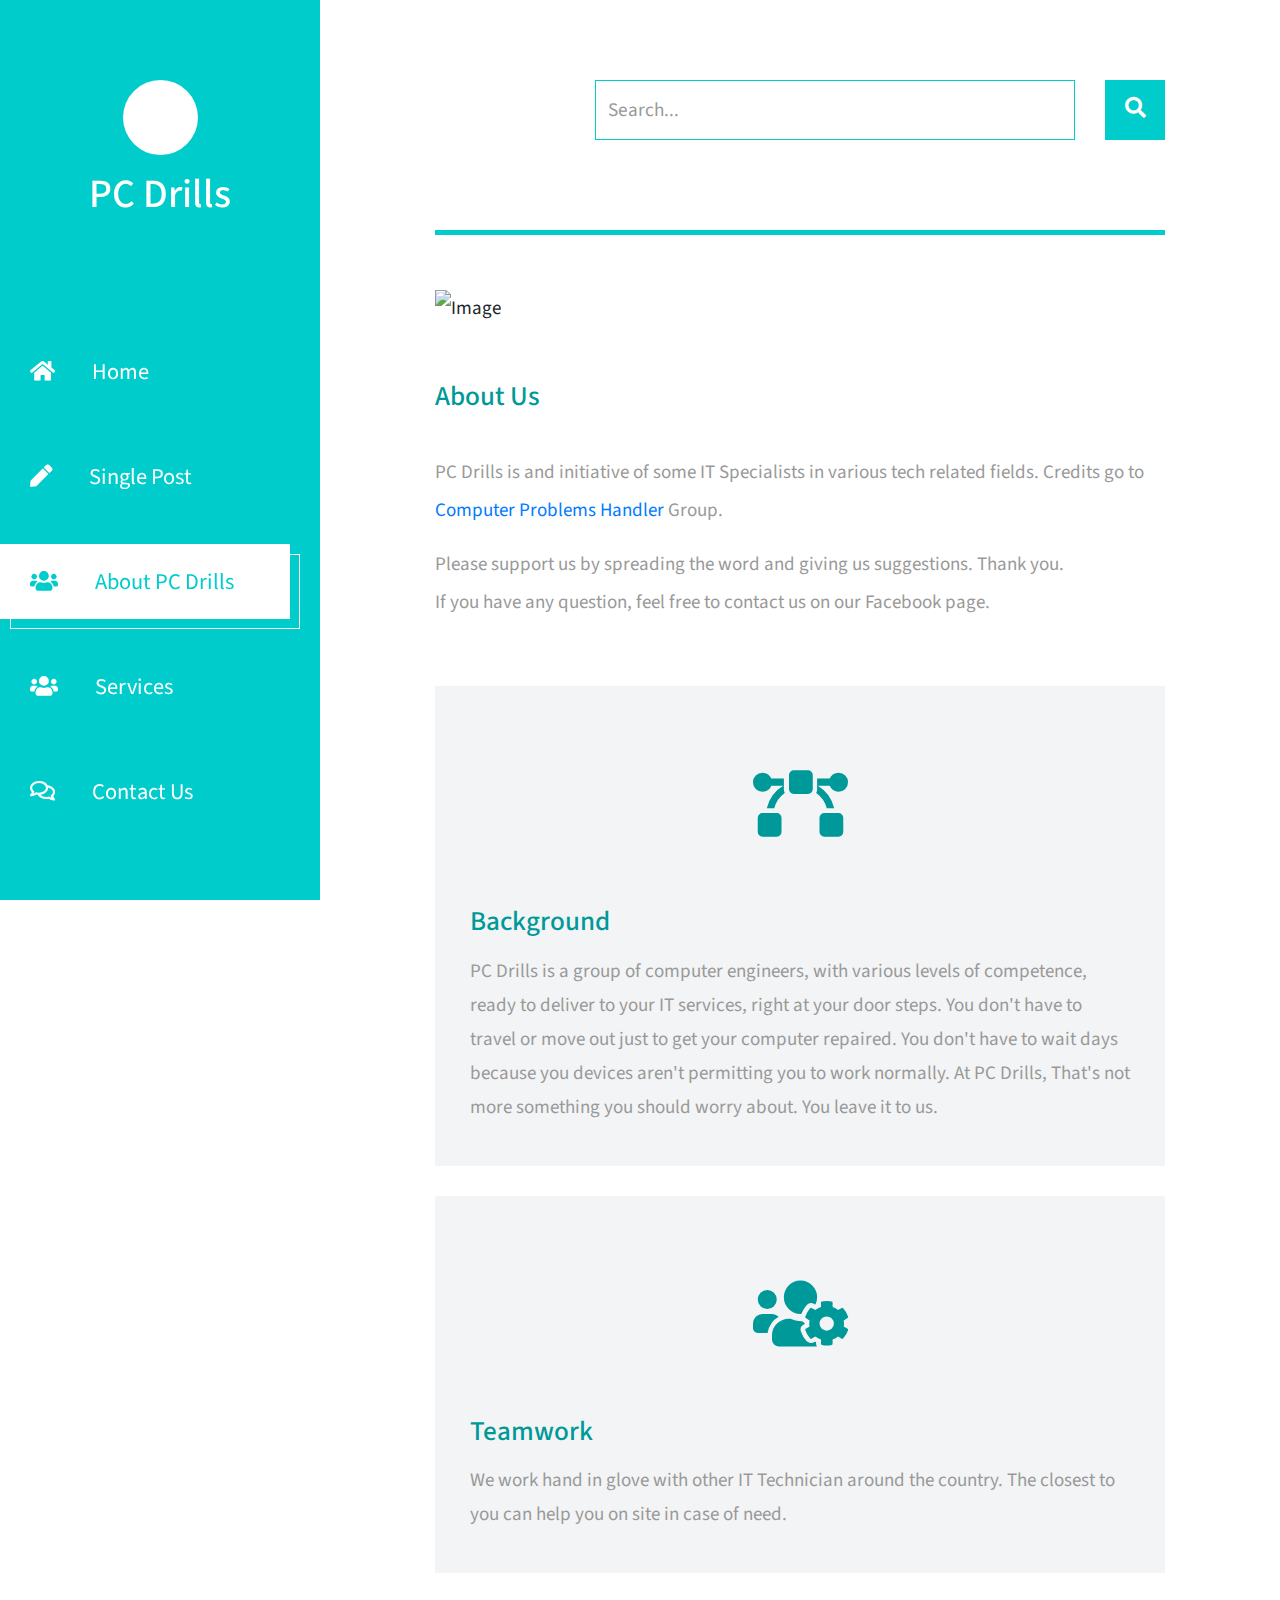
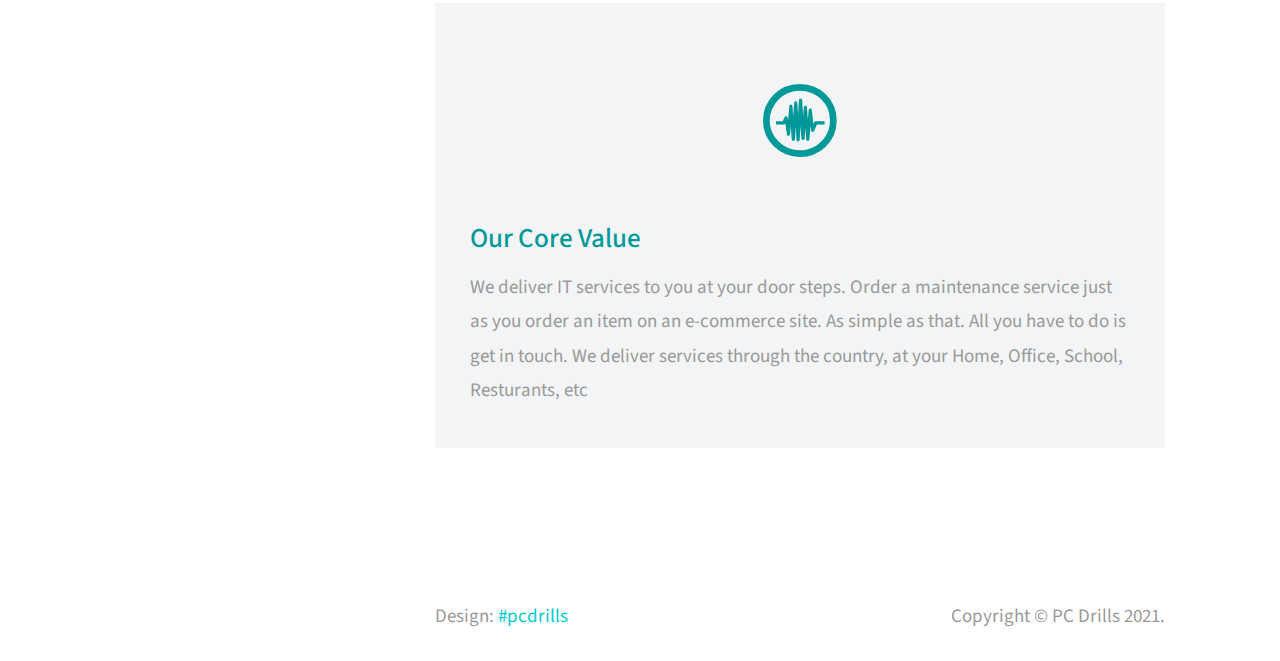
==== commit 854056a8: "Add files via upload" ====
--- a/about.html
+++ b/about.html
@@ -87,7 +87,7 @@
             <div class="row tm-row tm-mb-45">
                 <div class="col-12">
                     <hr class="tm-hr-primary tm-mb-55">
-                    <img src="img/about-01.jpg" alt="Image" class="img-fluid">
+                    <img src="img/big-logo.png" alt="Image" class="img-fluid">
                 </div>
             </div>
             <div class="row tm-row tm-mb-40">
@@ -95,10 +95,12 @@
                     <div class="mb-4">
                         <h2 class="pt-2 tm-mb-40 tm-color-primary tm-post-title">About Us</h2>
                         <p>
-                            PC Drills is and initiative of some IT Specialists in various tech related fields. Credits go to <a href="https://www.facebook.com/groups/computerproblemshandler"> Computer Problems Handler</a>. 
+                            PC Drills is and initiative of some IT Specialists in various tech related fields. 
+                            Credits go to <a href="https://www.facebook.com/groups/computerproblemshandler"> Computer Problems Handler</a> Group. 
                         </p>
                         <p> 
-                            Please support us by spreading a word and giving us suggestions. Thank you. <br/>If you have any question, feel free to contact us on our Facebook page. 
+                            Please support us by spreading the word and giving us suggestions. Thank you. 
+                            <br/>If you have any question, feel free to contact us on our Facebook page. 
                         </p>                            
                     </div>                    
                 </div>
@@ -146,7 +148,7 @@
                     </div>
                 </div>
             </div>            
-            <div class="row tm-row tm-mb-60">
+            <!-- <div class="row tm-row tm-mb-60">
                 <div class="col-12">
                     <hr class="tm-hr-primary  tm-mb-55">
                 </div>                
@@ -203,7 +205,7 @@
                         </div>
                     </div>
                 </div>
-            </div>        
+            </div>         -->
             <footer class="row tm-row">
                 <div class="col-md-6 col-12 tm-color-gray">
                     Design: <a rel="nofollow" target="_parent" href="#" class="tm-external-link">#pcdrills</a>                </div>
